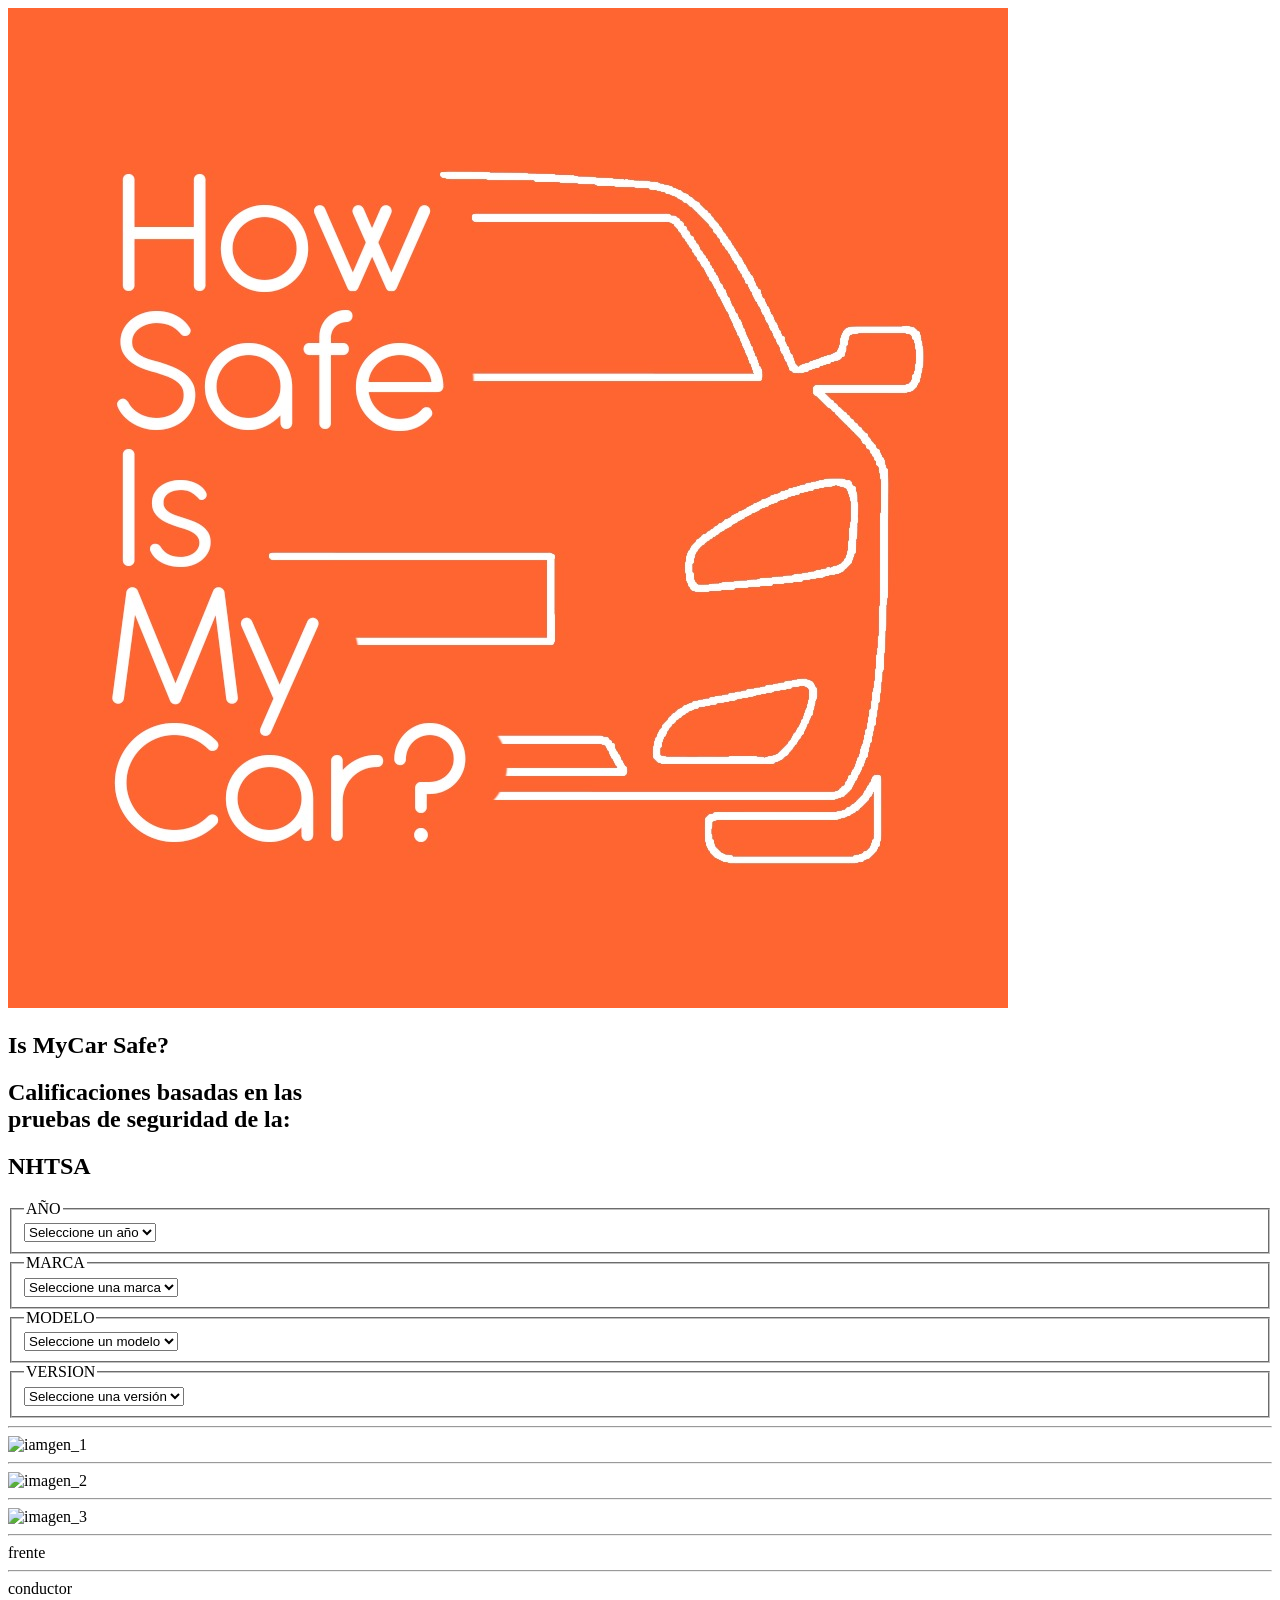
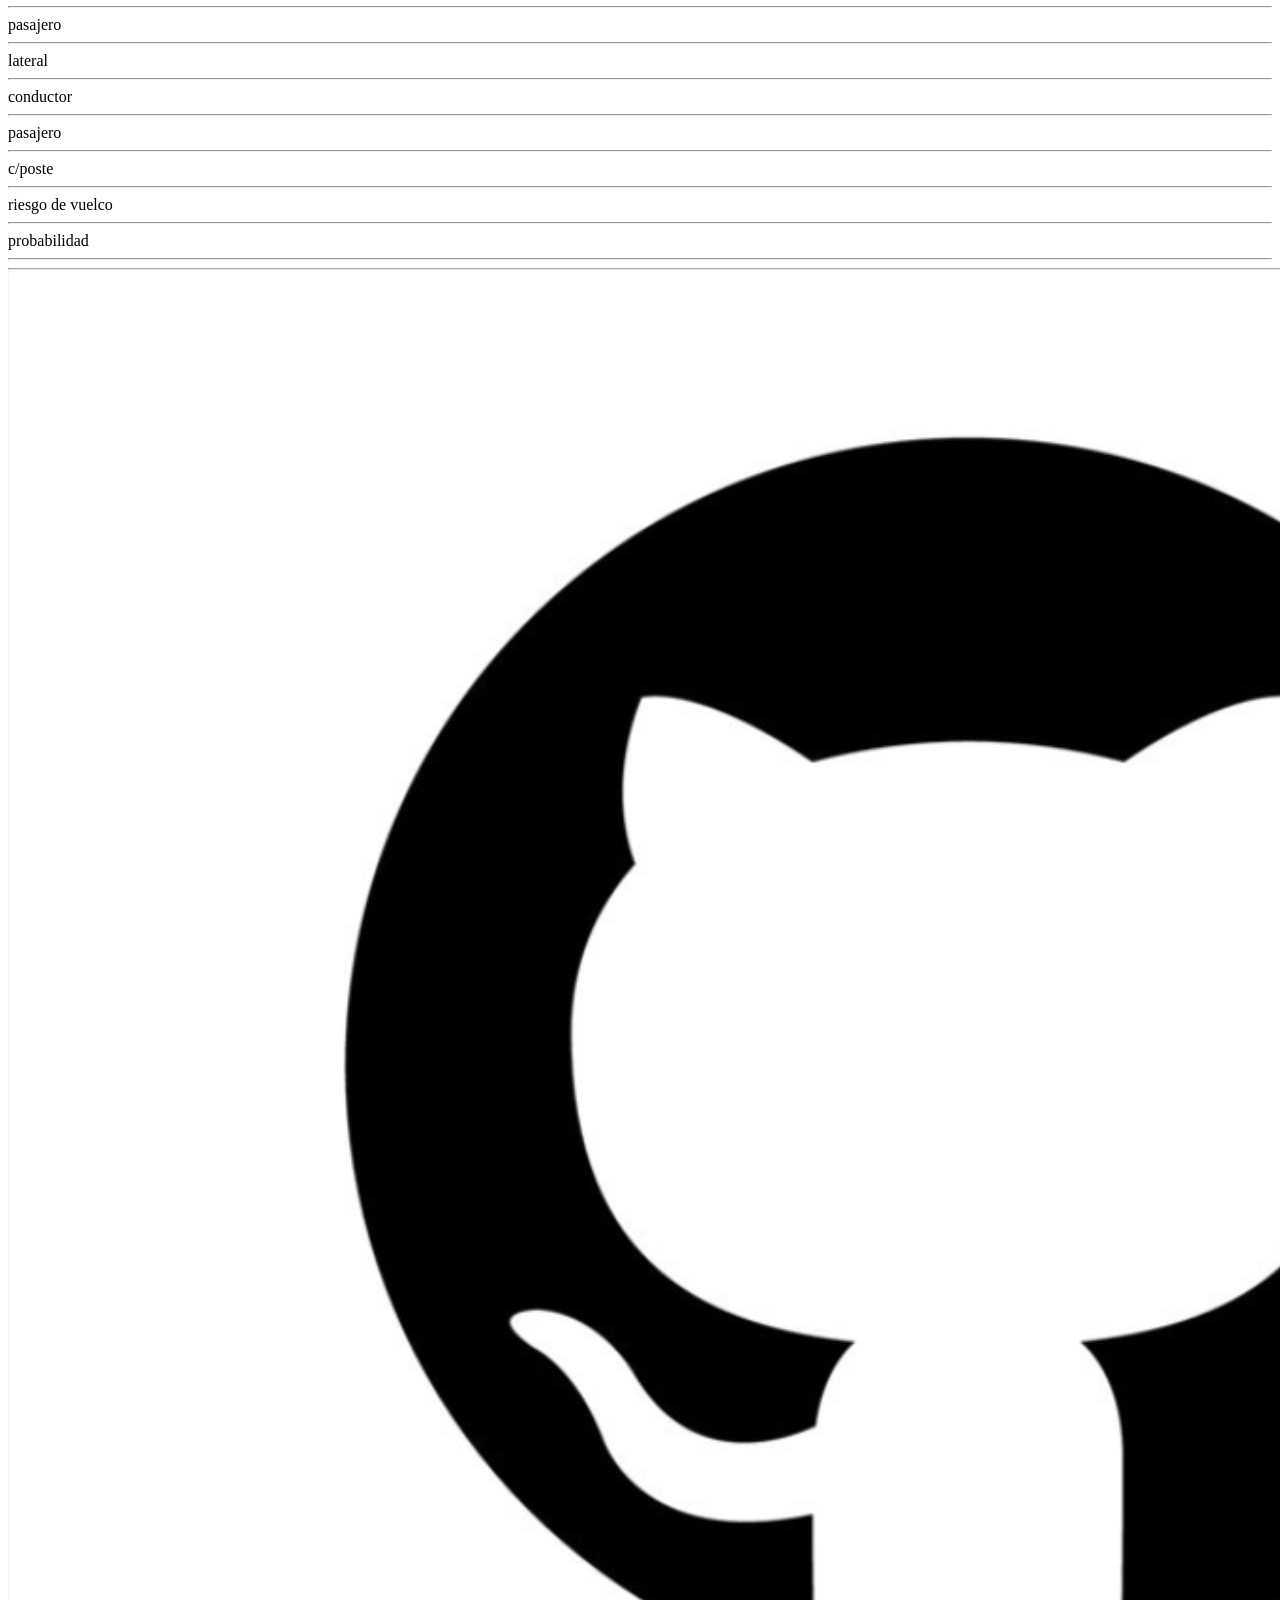
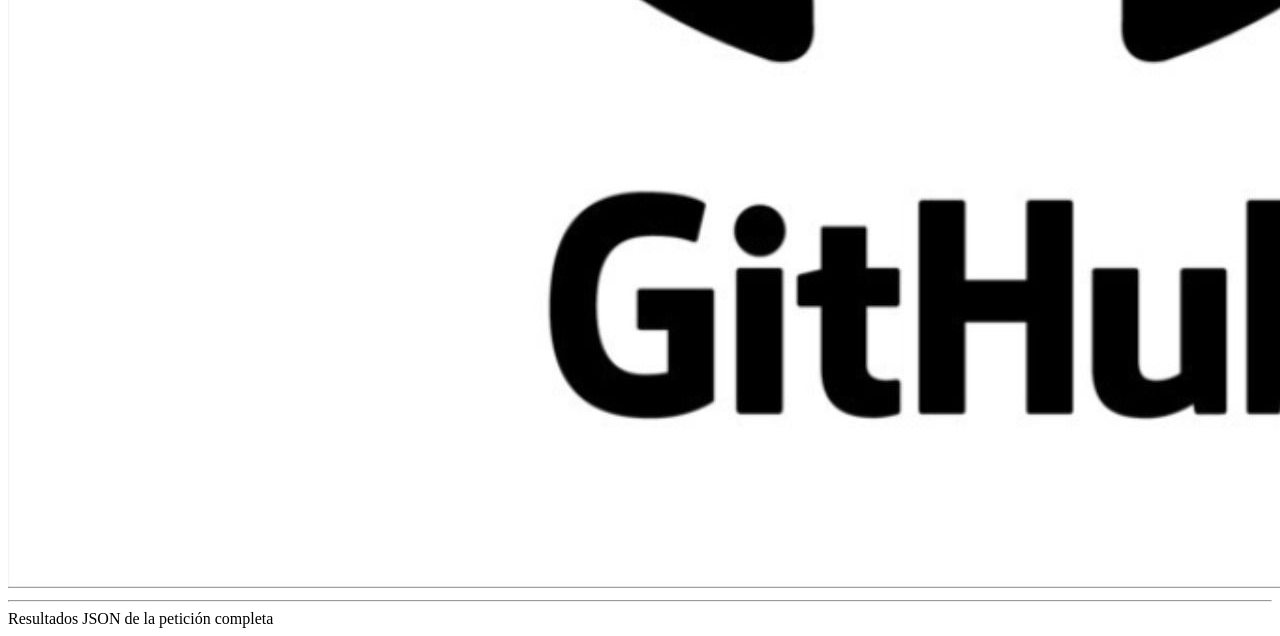
==== src/index.html @ bb9617b9 "hipervinculo a github" ====
<!DOCTYPE html>
<html lang="en">
<head>
    <meta charset="UTF-8">
    <meta name="viewport" content="width=device-width, initial-scale=1.0">

    <!--<link rel="stylesheet" href="/src/styles/index.css">
    <link rel="stylesheet" href="/src/styles/fonts.css">-->
    <link rel="stylesheet" href="/styles/index.css">
    <link rel="stylesheet" href="/styles/fonts.css">
    <link rel="shortcut icon" href="/img/logo.jpg" type="image/x-icon">
    <title>HowSafeIsMyCar?</title>
</head>
<body>
    <!--encabezado-->
    <header class="barra">
        <div class="texto-barra">
            <div><img class="logo encabezado--item" src="img/logo.jpg" alt="HowSafeIsMyCar?"></div>
            <div><h2 class="titulo_principal encabezado--item">
                <span class="mitad_uno">Is My</span><span class="mitad_dos">Car Safe</span><span class="mitad_tres">?</span>
            </h2></div>
            <div><h2 class="descripcion_barra encabezado--item">
                Calificaciones basadas en las<br>pruebas de seguridad de la:
            </h2></div>
            <div><h2 class="NHTSA encabezado--item">NHTSA</h2></div>
        </div>
    </header>
    <main> 
        <!--listas-->
        <div class="listas">
            <fieldset class="lista_año">
                <legend class="año_texto">AÑO</legend>
                <select class="año" name="year" id="year">
                    <option value="">Seleccione un año</option>
                </select>
            </fieldset>
            <fieldset class="lista_marca">
                <legend class="marca">MARCA</legend>
                <select class="marca_auto" name="maker" id="marca_auto">
                    <option value="">Seleccione una marca</option>
                </select>
            </fieldset>

            <fieldset class="lista_modelo">
                <legend class="modelo_texto">MODELO</legend>
                <select class="modelo_auto" name="model" id="modelo_auto">
                    <option value="">Seleccione un modelo</option>
                </select>
            </fieldset>

            <fieldset class="lista_version">
                <legend class="VERSION_texto">VERSION</legend>
                <select class="version_auto" name="version" id="version_auto">
                    <option value="">Seleccione una versión</option>
                </select>
            </fieldset>
        </div>
        <hr>
        <!--resultados de la api-->
        <div id="Resultados" class="info_autos">
            <article>
                <!--imagenes-->
                <img id="img_frontal" src="" alt="iamgen_1" class="choque_frontal">
                <hr>
                <img id="img_lateral" src="" alt="imagen_2" class="choque_lateral">
                <hr>
                <img id="img_poste" src="" alt="imagen_3" class="choque_poste">
                <hr>
                <!--rating imagen 1-->
                <div class="estrellas_frente">
                    <span id="raiting-frente" class="frente">frente</span>
                    <div id="rating_frente" class="frente_contenedor"></div>
                    <hr>
                    <span id="raiting-conductor" class="conductor">conductor</span>
                    <div id="rating_conductor" class="conductor_contenedor"></div>
                    <hr>
                    <span id="raiting-pasajero" class="pasajero">pasajero</span>
                    <div id="rating_pasajero" class="pasajero_contenedor"></div>
                </div>
                <hr>
                <!--rating imagen 2-->
                <div class="estrellas_lateral">
                    <span id="raiting-lateral" class="lateral">lateral</span>
                    <div id="rating_lateral" class="lateral_contenedor"></div>
                    <hr>
                    <span id="raiting-conductor-lateral" class="conductor_lateral">conductor</span>
                    <div id="rating_conductor_lateral" class="conductor_lateral_contenedor"></div>
                    <hr>
                    <span id="raiting-pasajero-lateral" class="pasajero_lateral">pasajero</span>
                    <div id="rating_pasajero_lateral" class="pasajero_lateral_contenedor"></div>
                </div>
                <hr>
                <!--rating imagen 3-->
                <div class="estrellas_poste">
                    <span id="raiting-poste" class="poste">c/poste</span>
                    <div id="rating_poste" class="poste_contenedor"></div>
                    <hr>
                    <span id="raiting-vuelco" class="vuelco">riesgo de vuelco</span>
                    <div id="rating_vuelco" class="vuelco_contenedor"></div>
                    <hr>
                    <span id="raiting-probabilidad" class="probabilidad">probabilidad</span>
                    <div id="rating_probabilidad" class="probabilidad_contenedor"></div>
                </div>
                <hr>
            </article>
        </div>

        <footer>
            <div>
                <a href="https://github.com/FragaUB/HowSafeIsMyCar/tree/main" target="_blank">
                    <img class="github" src="img/github.jpg" alt="github_repo">
                </a>
            </div>

        </footer>
    </main>
    <hr>
    <span>Resultados JSON de la petición completa</span>
    <span id="resultados"></span>
    <script src="api/script.js"></script>
</body>
</html>
---- src/styles/index.css ----
/*Barra cabecera de: logo, título, descripción*/
.texto-barra {
    display: flex;
    align-items: center;
    height: max-content;
    width: max-content;
    margin-top: -30px;
}
.encabezado--item {
    font-family: "Antipasto";
    color: #ffffff;
    display: flex;
    align-items: center;
    position: relative;
    z-index: 30;
}
.mitad_dos {color: #fe652f;}
.titulo_principal {
    font-weight: 500;
    font-size: 45px;
    background-color: rgb(34, 39, 43);
    border-radius: 0 100px 100px 0;
    padding: 5px 50px 0px 60px;
    display: flex;
    align-items: center;
    box-sizing: border-box;
    height: 75px;
    right: 30px;
    z-index: 20;
}
.descripcion_barra {
    font-weight: 100;
    background-color: #fe652f;
    padding: 0px 215px 0px 60px;
    border-radius: 0px 100px 100px 0px;
    box-sizing: border-box;
    height: 75px;
    right: 70px;
    z-index: 10;
}
.NHTSA {
    font-family: "Montserrat";
    font-weight: 600;
    font-size: 50px;
    right: 280px;
    bottom: 1px;
}
.logo {
    width: 75px;
    height: 75px;
    background-color: #fe652f;
    padding: 0px 30px 0px 20px;
    border-radius: 0px 100px 100px 0px;
}
body {
    background-color: rgb(28, 28, 28);
}
#contenedor {
    color: #ffffff;
    width: 80%;
    margin: 0 auto;
}
#titulo_y_listas {
    width: min-content;
    font-family: "Montserrat";
    margin: 0 auto;
}
div h1 {
    color: white;
    font-weight: 900;
    font-size: 40px;
    text-transform: uppercase;
    width: 550px;
    margin: 0 0 0 0;

    #choque {color: #fe652f;}
}
div p {
    margin: 20px 0 0 0;
}

/* Selección de listado de opciones*/
.listas {
    width: max-content;
    background-color: rgb(34, 39, 43);
    border-radius: 15;
    padding: 20px;
    margin: 5px auto 30px auto;
    border-radius: 10px;
}
.selecciones {
    width: 160px;
    height: 30px;
    padding: 0px 0px 1px 5px;
    background-color: rgb(139, 141, 144);
    font-family: "Montserrat";
    font-weight: 300;
    color: white;
    border-radius: 8px;
    margin: 2px auto;
}

/*Resultados: Imágenes*/
#Resultados {
    font-family: "Montserrat"; 
    background-color: rgb(34, 39, 43);
    border-radius: 15px;
    width: max-content;
    margin: 0 auto;
}

.contenedor_tarjetas {
    display: flex;
    flex-direction: row;
    gap: 40px;
    width: fit-content;
    padding: 30px;
}

.tarjeta {
    margin: 20px 20px;
}

.imagen {
    width: 400px;
    height: 250px;
    object-fit: cover;
    border: 1px solid #ffffff;
    border-radius: 15px;
}

#h3-var {
    margin: 0;
    padding: 0;
}

@media (max-width: 768px) {
    .texto-barra {
        flex-wrap: wrap;
        width: 100%;
        margin-top: 0;
        justify-content: center;
    }
    .titulo_principal {
        font-size: 32px;
        padding: 5px 30px 0px 40px;
        height: 60px;
        border-radius: 0 60px 60px 0;
    }
    .descripcion_barra {
        font-size: 14px;
        padding: 0px 40px 0px 40px;
        height: 60px;
        border-radius: 0 60px 60px 0;
    }
    .NHTSA {
        font-size: 32px;
    }
    .logo {
        width: 60px;
        height: 60px;
        padding: 0px 20px 0px 15px;
    }

    #contenedor {
        width: 92%;
    }
    #titulo_y_listas {
        width: 100%;
        text-align: center;
    }
    div h1 {
        width: 100%;
        font-size: 30px;
        margin: 0 auto;
    }

    .listas {
        width: 100%;
        max-width: 400px;
        display: flex;
        flex-direction: column;
        align-items: center;
    }
    .selecciones {
        width: 100%;
        max-width: 220px;
    }

    #Resultados {
        width: 100%;
    }
    .contenedor_tarjetas {
        flex-direction: column;
        align-items: center;
        width: 100%;
        padding: 20px;
        gap: 20px;
    }
    .tarjeta {
        margin: 0;
        width: 100%;
        display: flex;
        flex-direction: column;
        align-items: center;
    }
    .imagen {
        width: 400px;
        height: 250px;
    }
}

@media (max-width: 480px) {
    .texto-barra {
        width: 100%;
    }

    .titulo_principal {
        font-size: 24px;
        padding: 5px 20px 0px 25px;
        height: 50px;
    }
    .descripcion_barra {
        font-size: 12px;
        padding: 0px 20px;
        height: 50px;
    }
    .NHTSA {
        font-size: 24px;
    }
    .logo {
        width: 50px;
        height: 50px;
        padding: 0px 15px 0px 10px;
    }

    #contenedor {
        width: 95%;
    }
    div h1 {
        font-size: 24px;
    }
    #descripcion_titulo {
        font-size: 14px;
    }

    .listas {
        padding: 12px;
    }
    .selecciones {
        width: 100%;
        max-width: 200px;
        font-size: 13px;
    }

    .contenedor_tarjetas {
        padding: 12px;
        gap: 12px;
    }
    .imagen {
        width: 300px;
        height: 150px;
    }
}
---- src/styles/fonts.css ----
@font-face {
    font-family: "Montserrat";
    src: url(fuentes/montserrat/Montserrat-Light.ttf) format(truetype);   
    font-weight: 100;
}

@font-face {
    font-family: "Montserrat";
    src: url(fuentes/montserrat/Montserrat-Regular.ttf) format(truetype);   
    font-weight: 300;
}

@font-face {
    font-family: "Montserrat";
    src: url(fuentes/montserrat/Montserrat-SemiBold.ttf) format(truetype);   
    font-weight: 600;
}

@font-face {
    font-family: "Montserrat";
    src: url(fuentes/montserrat/Montserrat-Bold.ttf) format(truetype);   
    font-weight: 900;
}

@font-face {
    font-family: "Antipasto";
    src: url(fuentes/antipasto/Antipasto-Pro-ExtraLight-trial.ttf) format(truetype);   
    font-weight: 100;
}

@font-face {
    font-family: "Antipasto";
    src: url(fuentes/antipasto/Antipasto-Pro-Regular-trial.ttf) format(truetype);   
    font-weight: 500;
}

@font-face {
    font-family: "Antipasto";
    src: url(fuentes/antipasto/Antipasto-Pro-ExtraBold-trial.ttf) format(truetype);   
    font-weight: 900;
}
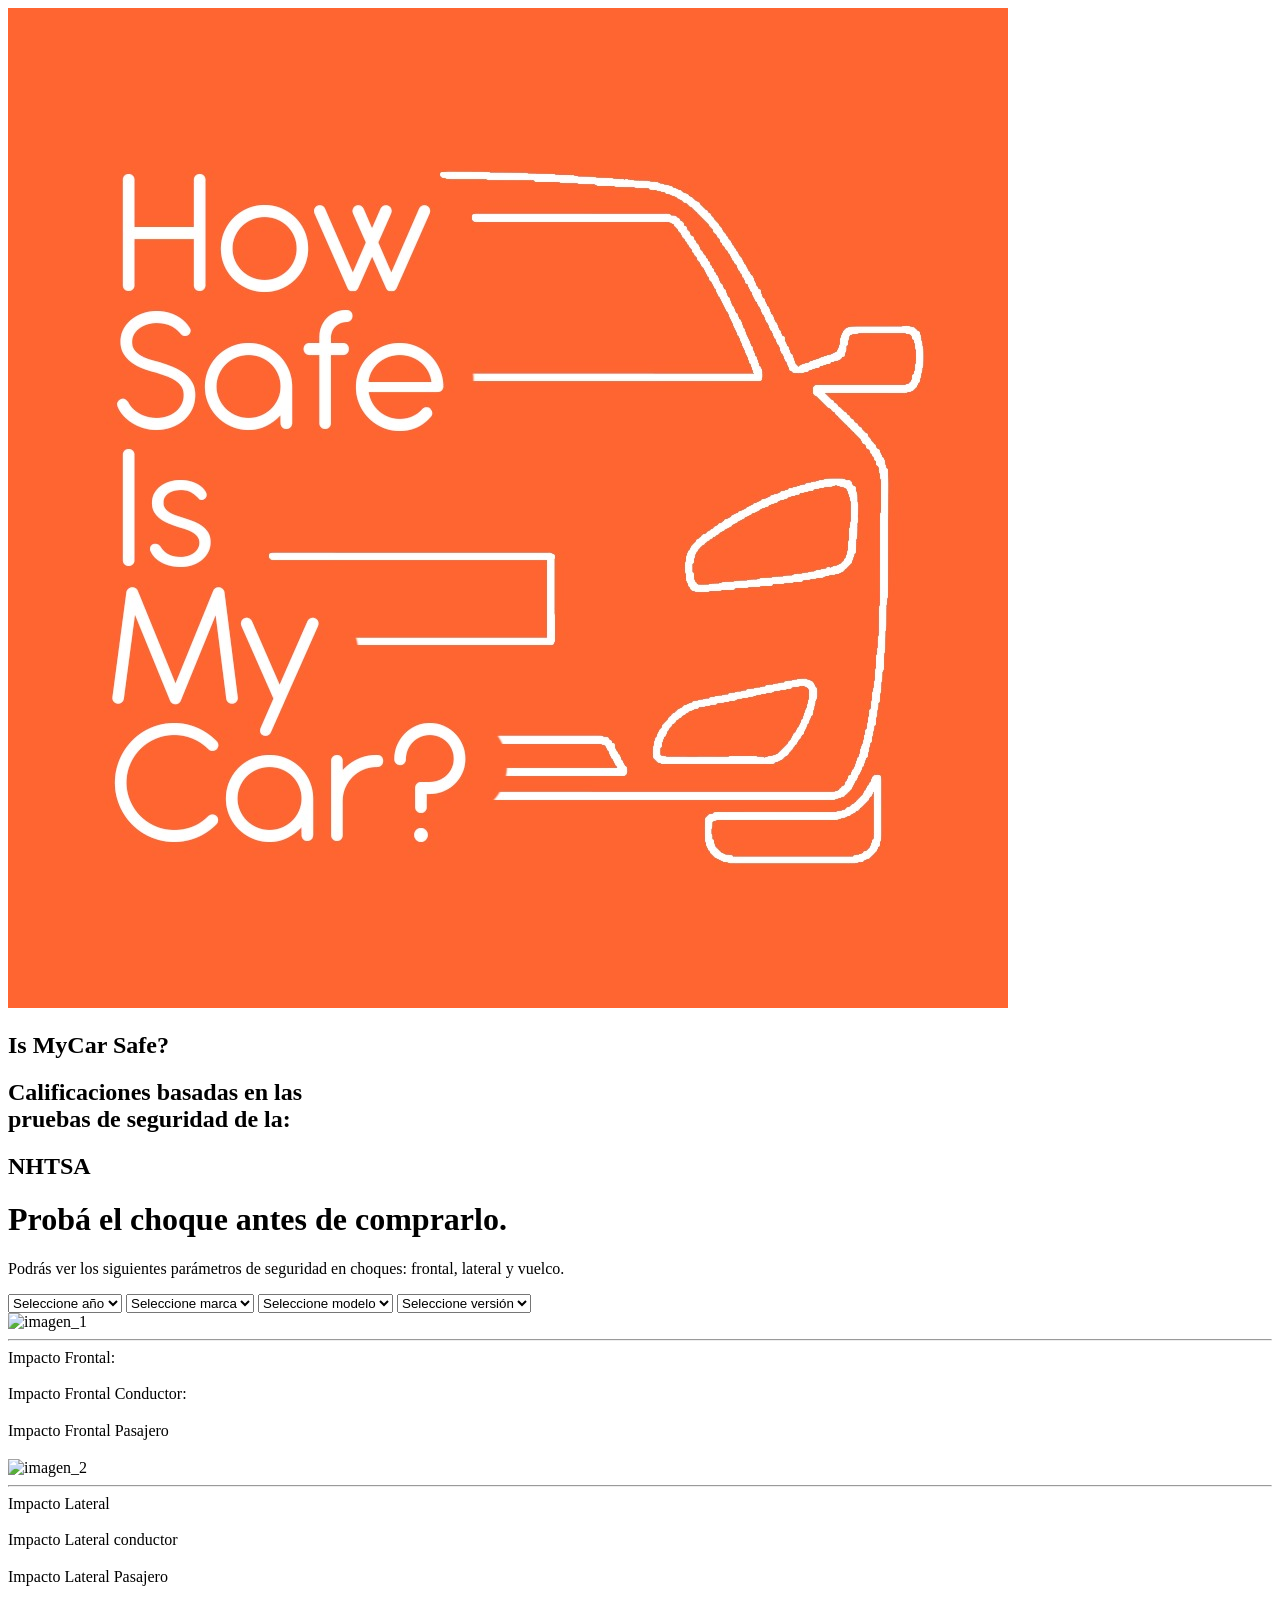
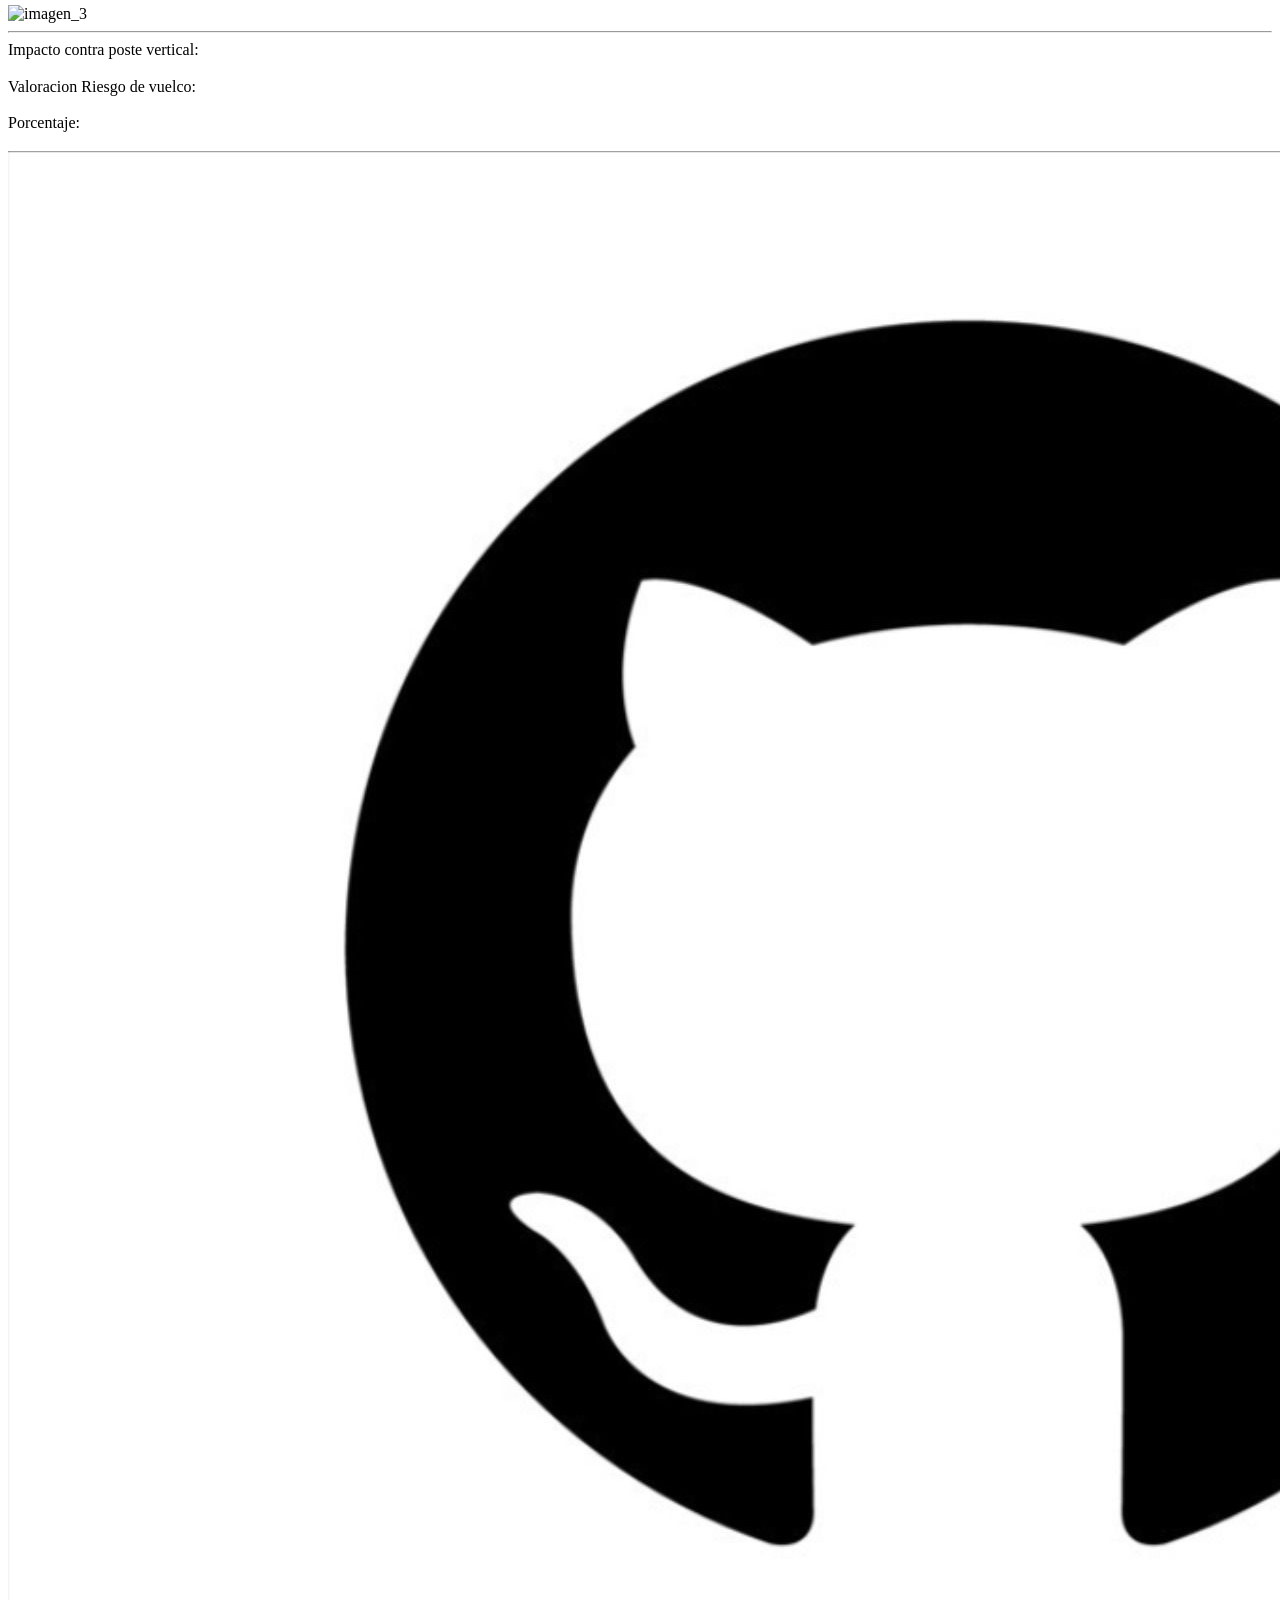
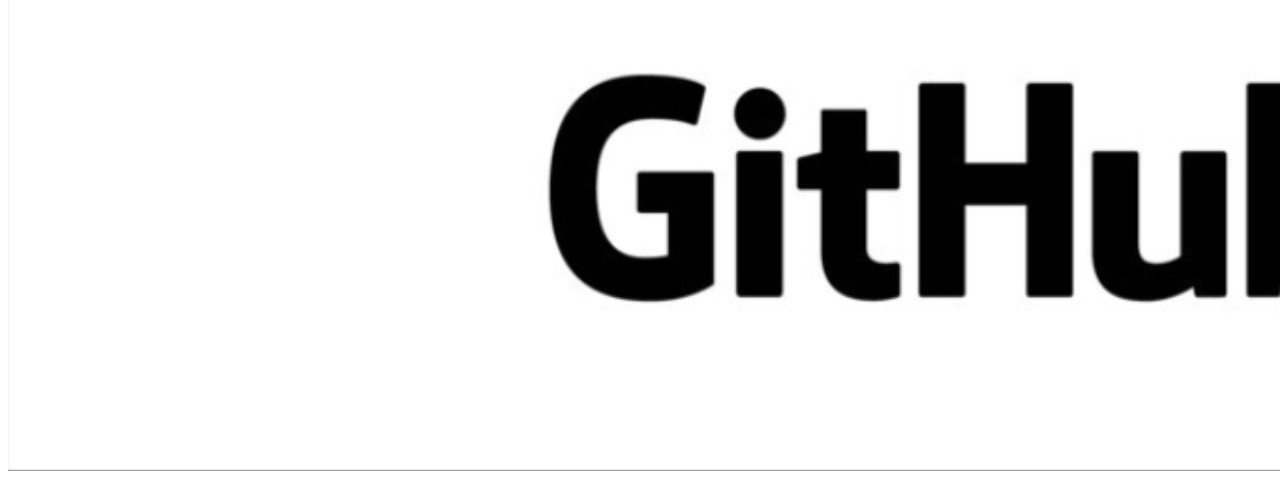
==== commit 1a0524e1: "fix html + footer hipervinculo" ====
--- a/src/index.html
+++ b/src/index.html
@@ -26,97 +26,86 @@
         </div>
     </header>
     <main> 
-        <!--listas-->
-        <div class="listas">
-            <fieldset class="lista_año">
-                <legend class="año_texto">AÑO</legend>
-                <select class="año" name="year" id="year">
-                    <option value="">Seleccione un año</option>
-                </select>
-            </fieldset>
-            <fieldset class="lista_marca">
-                <legend class="marca">MARCA</legend>
-                <select class="marca_auto" name="maker" id="marca_auto">
-                    <option value="">Seleccione una marca</option>
-                </select>
-            </fieldset>
+        <div id="contenedor">
+            <div id="titulo_y_listas">
+                <h1>Probá el <span id="choque">choque</span> antes de comprarlo.</h1>
+                <p id="descripcion_titulo">Podrás ver los siguientes parámetros de seguridad en choques: frontal, lateral y vuelco.</p>
+                
+            <!--listas-->
+                <div class="listas">
+                    <select class="selecciones año--item" name="year" id="year">
+                        <option value="">Seleccione año</option>
+                    </select>   
+                    <select class="selecciones marca_auto--item" name="maker" id="marca_auto">
+                        <option value="">Seleccione marca</option>
+                    </select>
+                    <select class="selecciones modelo_auto--item" name="model" id="modelo_auto">
+                        <option value="">Seleccione modelo</option>
+                    </select>
+                    <select class="selecciones version_auto--item" name="version" id="version_auto">
+                        <option value="">Seleccione versión</option>
+                    </select>
+                </div>
+            </div>
+            <!--resultados de la api-->
+            <div id="Resultados" class="info_autos">
+                <article class="contenedor_tarjetas">
+                    <!--imagenes-->
+                    <div class="tarjeta">
+                        <img id="img_frontal" src="" alt="imagen_1" class="imagen">
+                        <hr>
+                        <!--rating imagen 1-->
+                        <div class="estrellas_frente">
+                            <span id="raiting-frente" class="frente">Impacto Frontal:</span>
+                            <h3 id="h3-var"><div id="rating_frente" class="frente_contenedor"></div></h3>
+                            <span id="raiting-conductor" class="conductor"> Impacto Frontal Conductor:</span>
+                            <h3 id="h3-var"><div id="rating_conductor" class="conductor_contenedor"></div></h3>
+                            <span id="raiting-pasajero" class="pasajero">Impacto Frontal Pasajero</span>
+                            <h3 id="h3-var"><div id="rating_pasajero" class="pasajero_contenedor"></div></h3>
+                        </div>
+                    </div>
 
-            <fieldset class="lista_modelo">
-                <legend class="modelo_texto">MODELO</legend>
-                <select class="modelo_auto" name="model" id="modelo_auto">
-                    <option value="">Seleccione un modelo</option>
-                </select>
-            </fieldset>
+                    <div class="tarjeta">
+                        <img id="img_lateral" src="" alt="imagen_2" class="imagen">
+                        <!--rating imagen 2-->
+                        <hr>
+                        <div class="estrellas_lateral">
+                            <span id="raiting-lateral" class="lateral">Impacto Lateral</span>
+                            <h3 id="h3-var"><div id="rating_lateral" class="lateral_contenedor"></div></h3>
+                            <span id="raiting-conductor-lateral" class="conductor_lateral">Impacto Lateral conductor</span>
+                            <h3 id="h3-var"><div id="rating_conductor_lateral" class="conductor_lateral_contenedor"></div></h3>
+                            <span id="raiting-pasajero-lateral" class="pasajero_lateral">Impacto Lateral Pasajero</span>
+                            <h3 id="h3-var"><div id="rating_pasajero_lateral" class="pasajero_lateral_contenedor"></div></h3>
+                        </div>
+                    </div>
 
-            <fieldset class="lista_version">
-                <legend class="VERSION_texto">VERSION</legend>
-                <select class="version_auto" name="version" id="version_auto">
-                    <option value="">Seleccione una versión</option>
-                </select>
-            </fieldset>
+                    <div class="tarjeta">
+                        <img id="img_poste" src="" alt="imagen_3" class="imagen">
+                        <hr>
+                        <!--rating imagen 3-->
+                        <div class="estrellas_poste">
+                            <span id="raiting-poste" class="poste">Impacto contra poste vertical:</span>
+                            <h3 id="h3-var"><div id="rating_poste" class="poste_contenedor"></div></h3>
+                            <span id="raiting-vuelco" class="vuelco">Valoracion Riesgo de vuelco:</span>
+                            <h3 id="h3-var"><div id="rating_vuelco" class="vuelco_contenedor"></div></h3>
+                            <span id="raiting-probabilidad" class="probabilidad">Porcentaje: </span>
+                            <h3 id="h3-var"><div id="rating_probabilidad" class="probabilidad_contenedor"></div></h3>
+                        </div>
+                    </div>
+                    </div>
+                </article>
+                <footer>
+                    <div class="hipervinculo_git">
+                        <a href="https://github.com/FragaUB/HowSafeIsMyCar/tree/main" target="_blank">
+                            <img class="github" src="img/github.jpg" alt="github_repo">
+                        </a>
+                    </div>
+                </footer>
+            </div>
         </div>
-        <hr>
-        <!--resultados de la api-->
-        <div id="Resultados" class="info_autos">
-            <article>
-                <!--imagenes-->
-                <img id="img_frontal" src="" alt="iamgen_1" class="choque_frontal">
-                <hr>
-                <img id="img_lateral" src="" alt="imagen_2" class="choque_lateral">
-                <hr>
-                <img id="img_poste" src="" alt="imagen_3" class="choque_poste">
-                <hr>
-                <!--rating imagen 1-->
-                <div class="estrellas_frente">
-                    <span id="raiting-frente" class="frente">frente</span>
-                    <div id="rating_frente" class="frente_contenedor"></div>
-                    <hr>
-                    <span id="raiting-conductor" class="conductor">conductor</span>
-                    <div id="rating_conductor" class="conductor_contenedor"></div>
-                    <hr>
-                    <span id="raiting-pasajero" class="pasajero">pasajero</span>
-                    <div id="rating_pasajero" class="pasajero_contenedor"></div>
-                </div>
-                <hr>
-                <!--rating imagen 2-->
-                <div class="estrellas_lateral">
-                    <span id="raiting-lateral" class="lateral">lateral</span>
-                    <div id="rating_lateral" class="lateral_contenedor"></div>
-                    <hr>
-                    <span id="raiting-conductor-lateral" class="conductor_lateral">conductor</span>
-                    <div id="rating_conductor_lateral" class="conductor_lateral_contenedor"></div>
-                    <hr>
-                    <span id="raiting-pasajero-lateral" class="pasajero_lateral">pasajero</span>
-                    <div id="rating_pasajero_lateral" class="pasajero_lateral_contenedor"></div>
-                </div>
-                <hr>
-                <!--rating imagen 3-->
-                <div class="estrellas_poste">
-                    <span id="raiting-poste" class="poste">c/poste</span>
-                    <div id="rating_poste" class="poste_contenedor"></div>
-                    <hr>
-                    <span id="raiting-vuelco" class="vuelco">riesgo de vuelco</span>
-                    <div id="rating_vuelco" class="vuelco_contenedor"></div>
-                    <hr>
-                    <span id="raiting-probabilidad" class="probabilidad">probabilidad</span>
-                    <div id="rating_probabilidad" class="probabilidad_contenedor"></div>
-                </div>
-                <hr>
-            </article>
-        </div>
-
-        <footer>
-            <div>
-                <a href="https://github.com/FragaUB/HowSafeIsMyCar/tree/main" target="_blank">
-                    <img class="github" src="img/github.jpg" alt="github_repo">
-                </a>
-            </div>
-
-        </footer>
-    </main>
-    <hr>
-    <span>Resultados JSON de la petición completa</span>
-    <span id="resultados"></span>
+        </main>
+    <span style="display: none;">Resultados JSON de la petición completa</span>
+    <span style="display: none;" id="resultados"></span>
     <script src="api/script.js"></script>
 </body>
 </html>
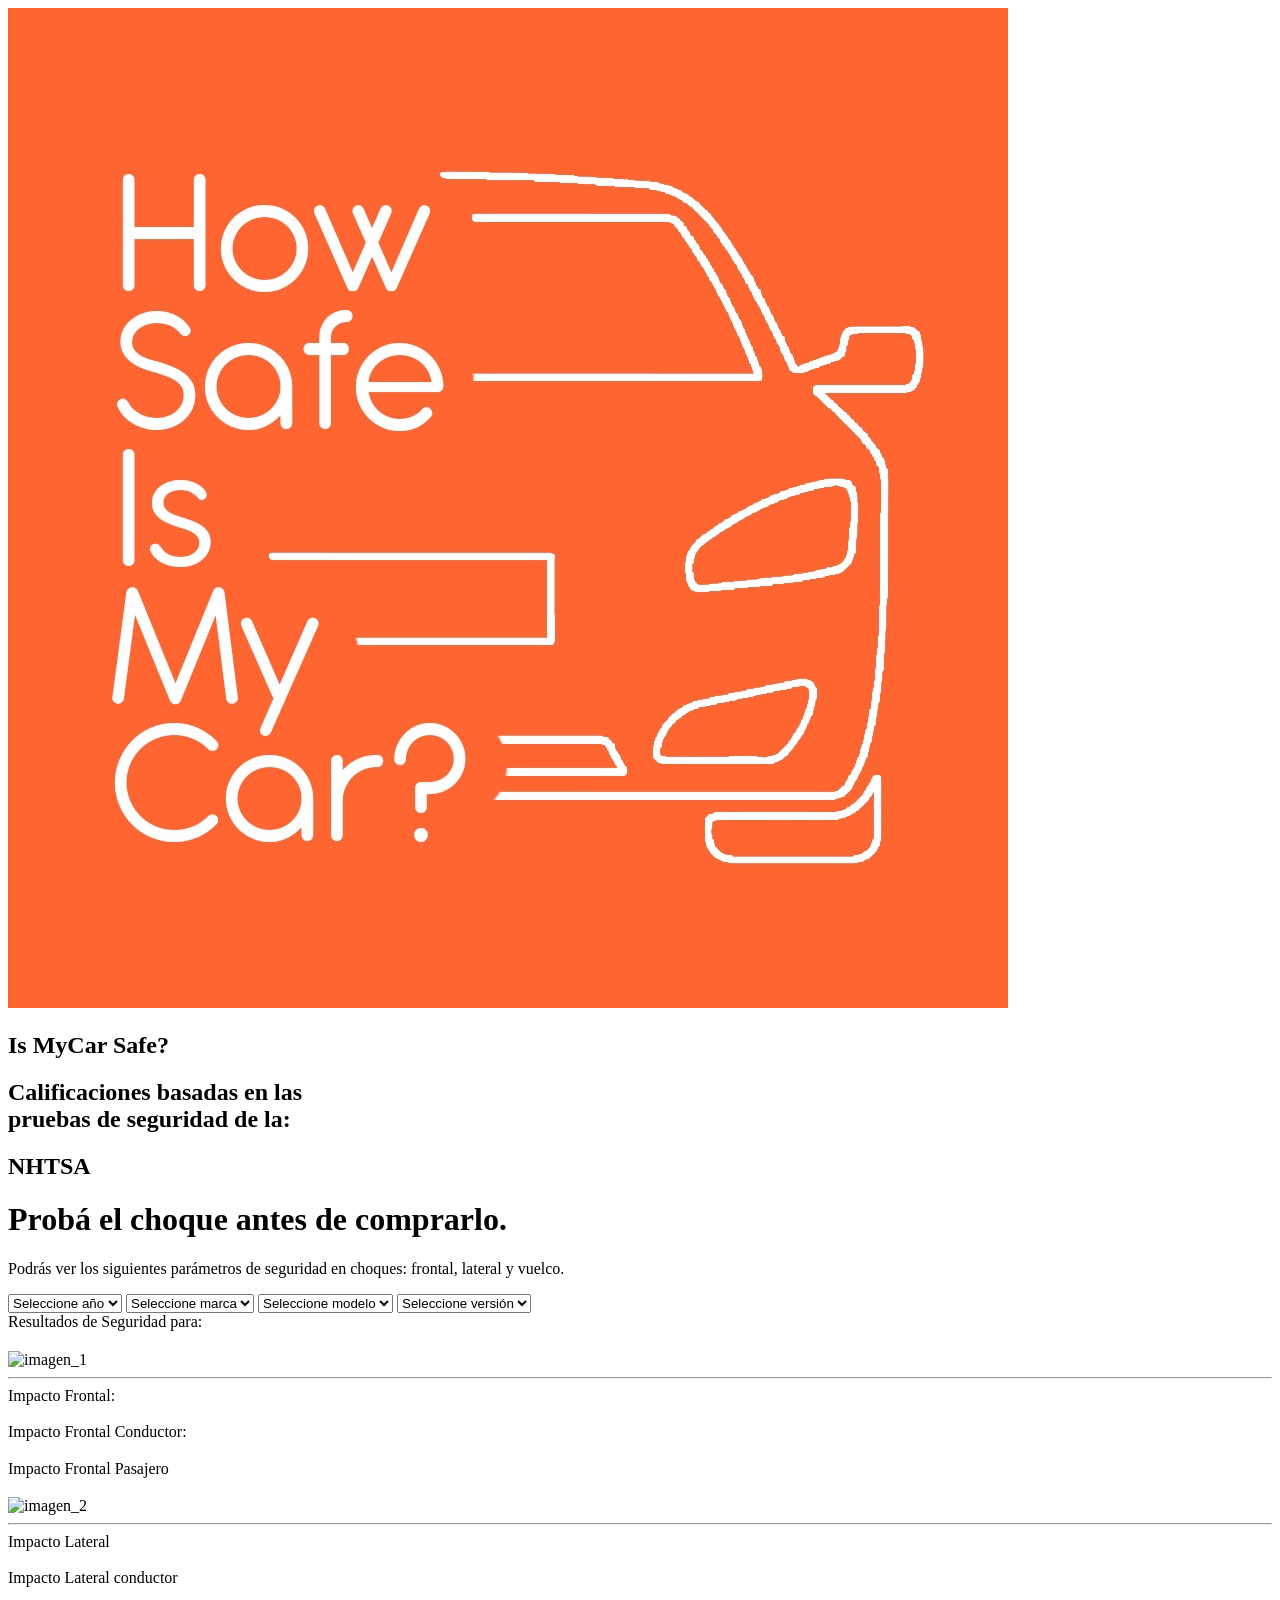
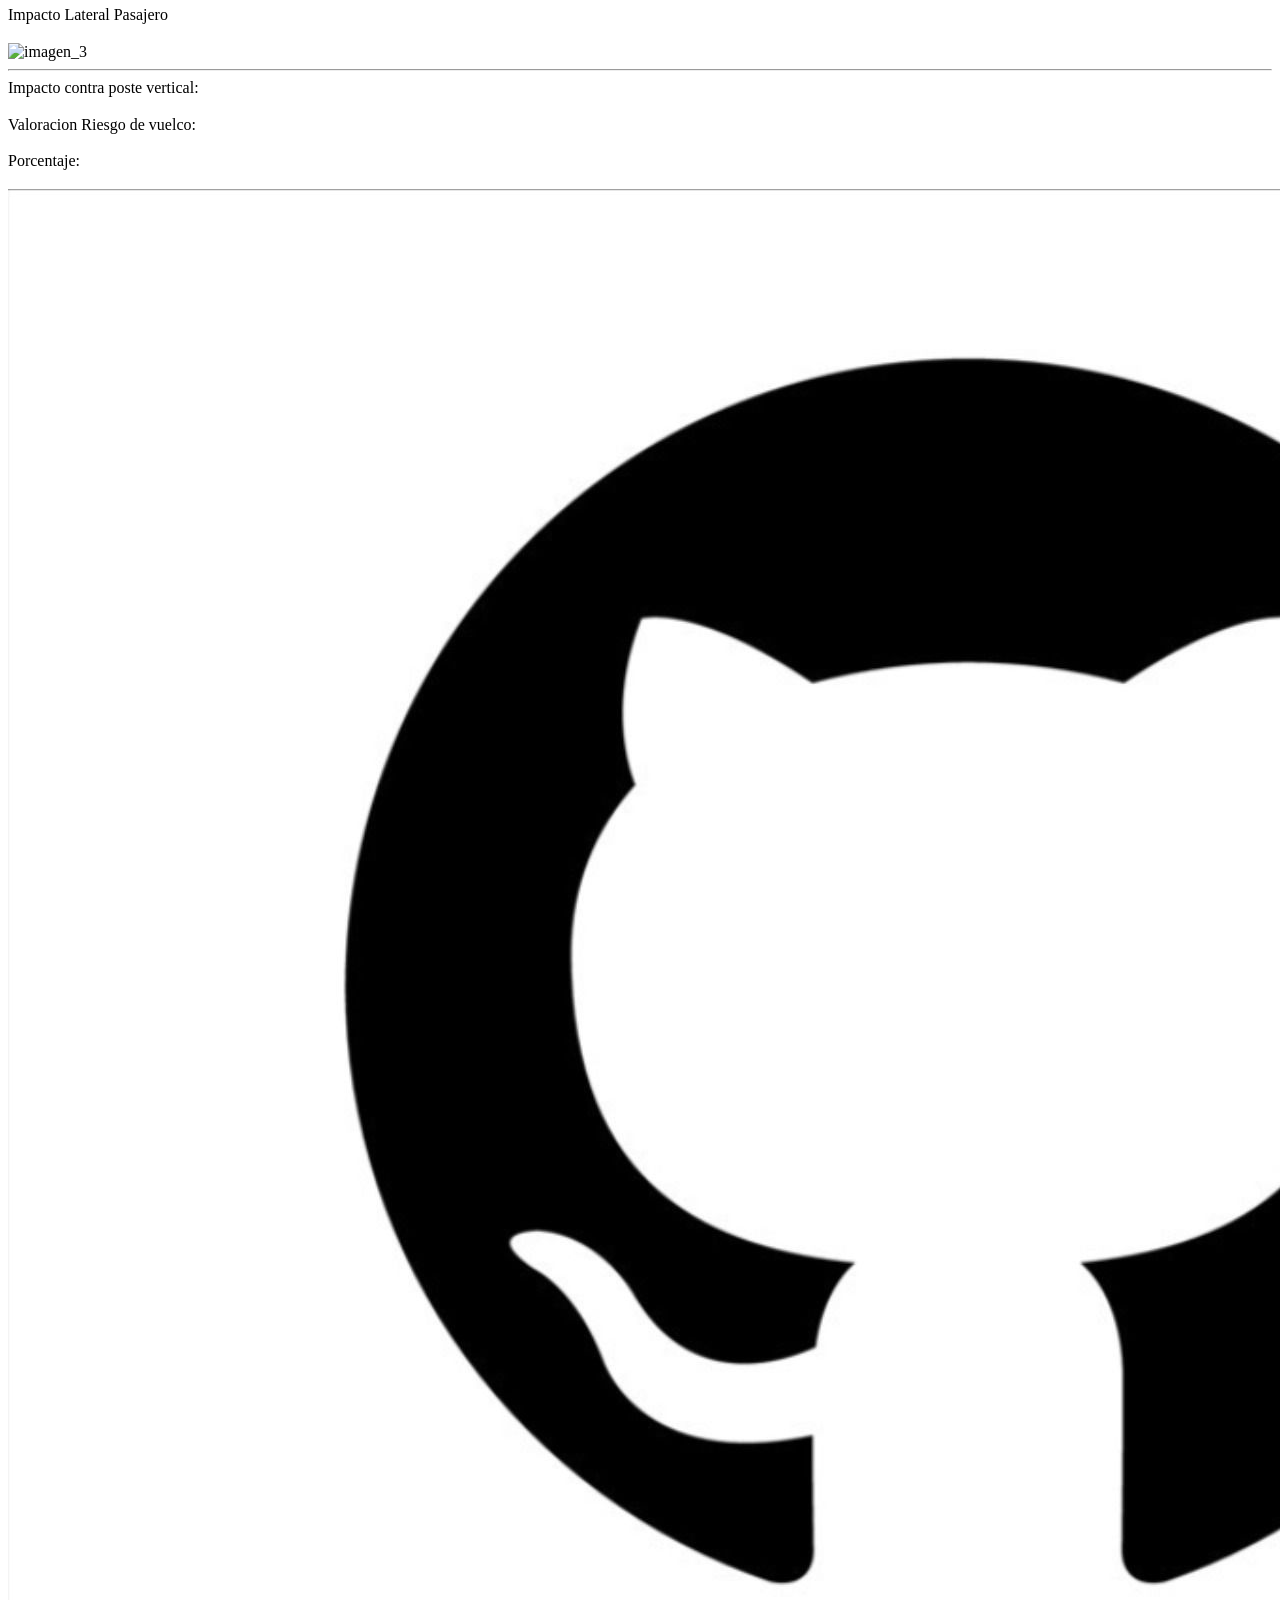
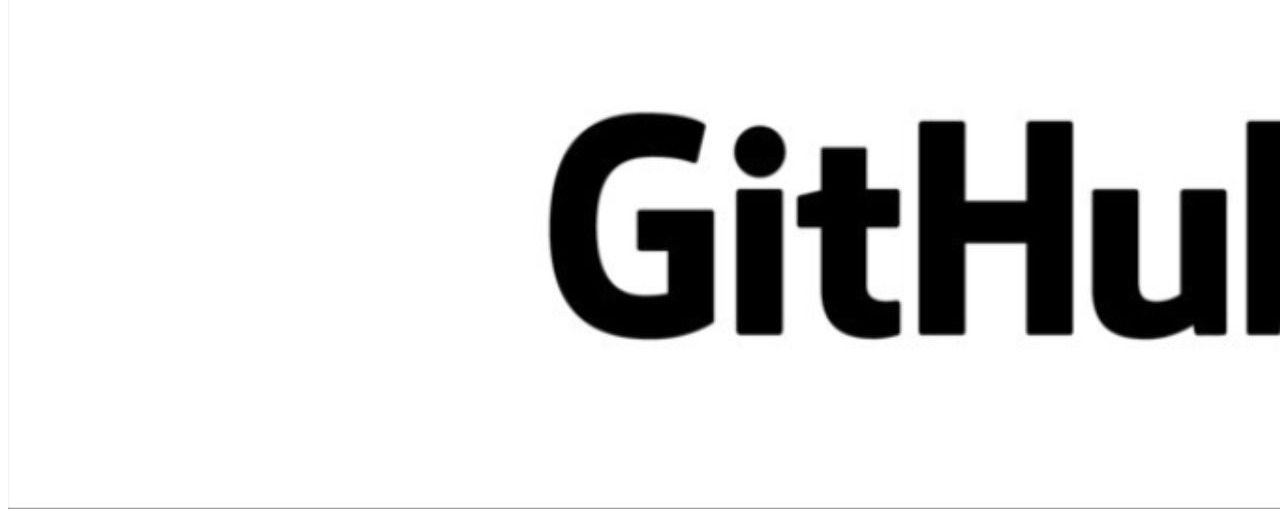
==== commit c14d5c53: "leyendad agregadas" ====
--- a/src/index.html
+++ b/src/index.html
@@ -49,6 +49,12 @@
             </div>
             <!--resultados de la api-->
             <div id="Resultados" class="info_autos">
+                <div>
+                    <div id="modelo_auto" class="leyenda-auto" ">
+                        <span class="sub-leyenda">Resultados de Seguridad para:</span>
+                        <h2 id="version_auto"></h2>
+                    </div>
+                </div>
                 <article class="contenedor_tarjetas">
                     <!--imagenes-->
                     <div class="tarjeta">
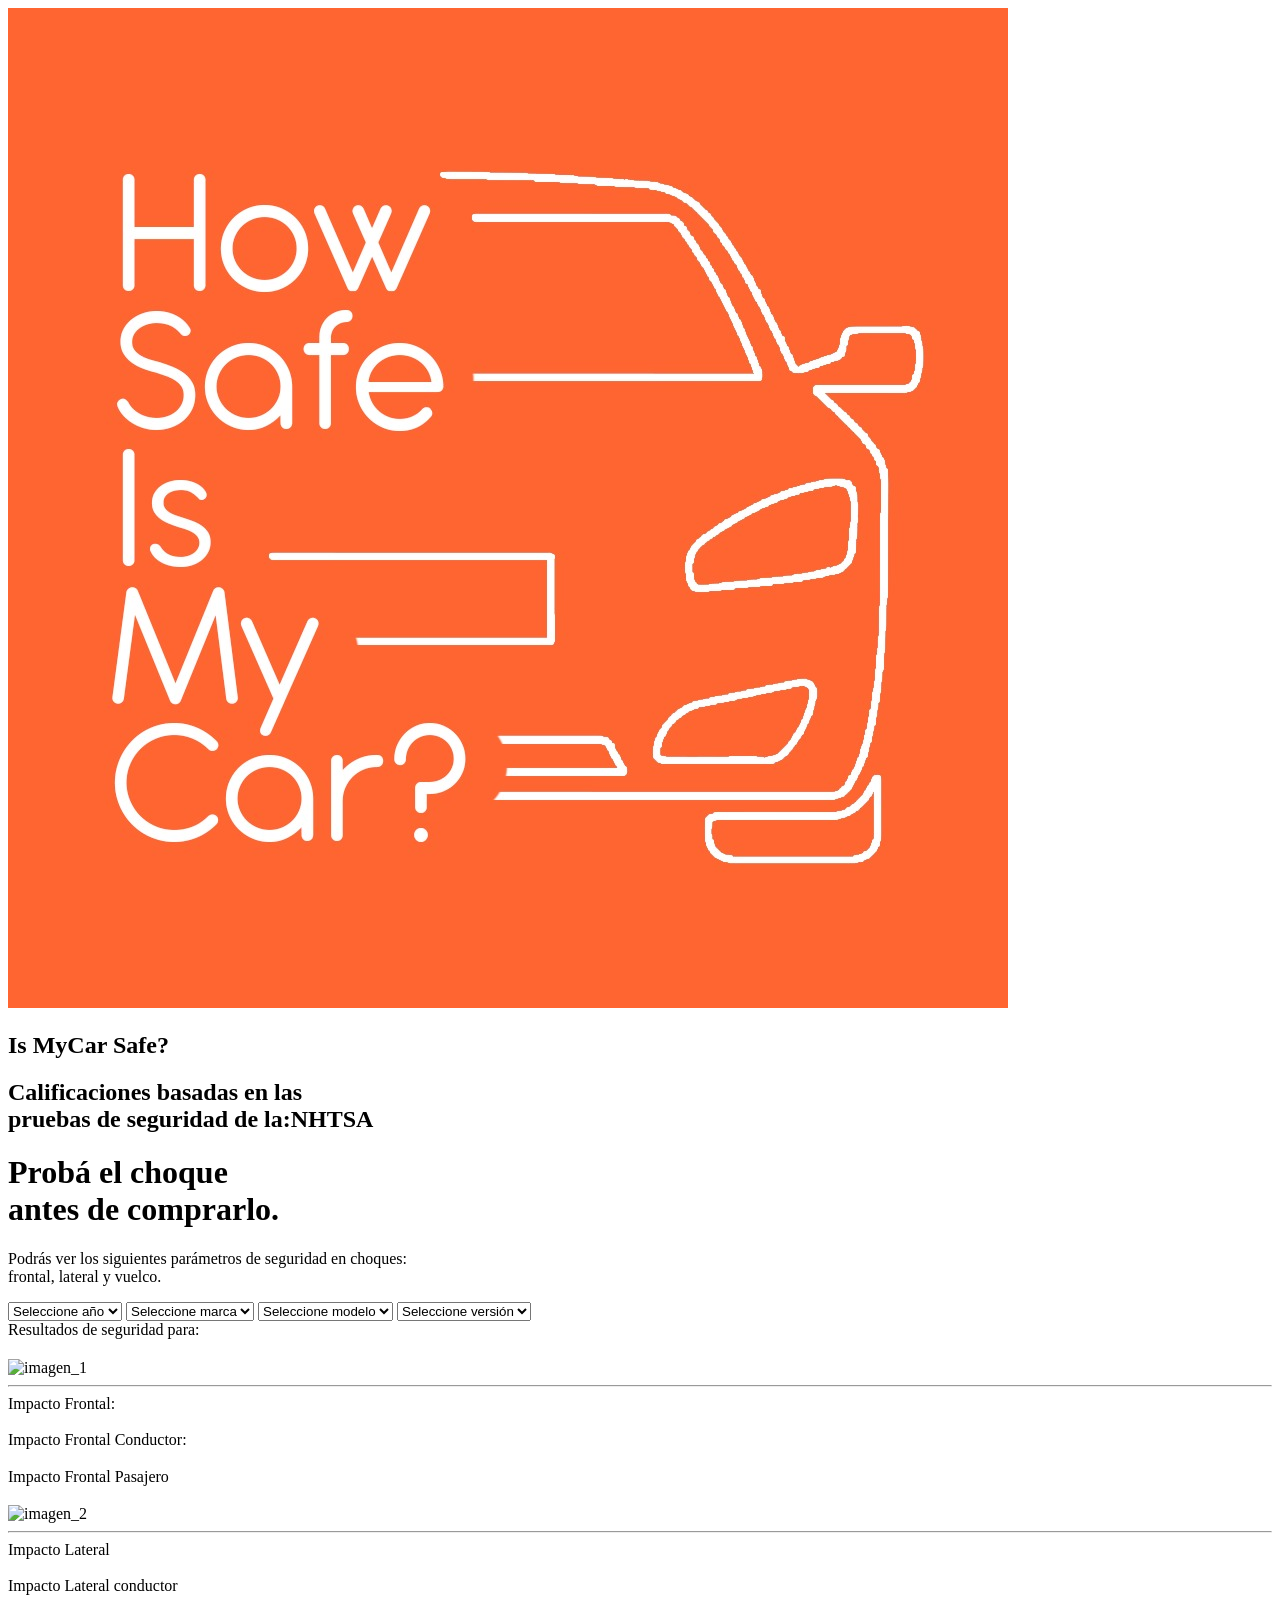
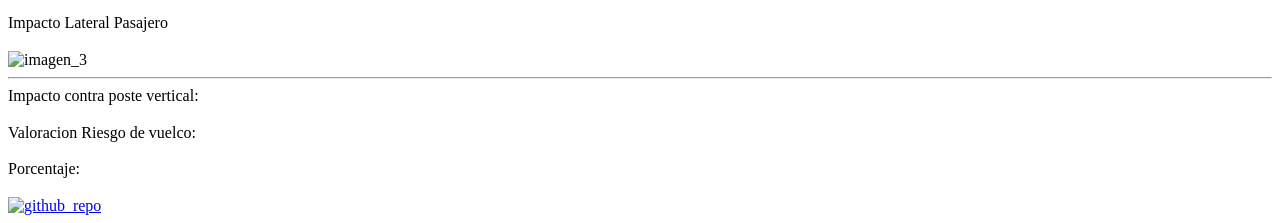
==== commit f395faf9: "CSS terminado y adaptado a dispositivos móviles" ====
--- a/src/index.html
+++ b/src/index.html
@@ -18,18 +18,19 @@
             <div><img class="logo encabezado--item" src="img/logo.jpg" alt="HowSafeIsMyCar?"></div>
             <div><h2 class="titulo_principal encabezado--item">
                 <span class="mitad_uno">Is My</span><span class="mitad_dos">Car Safe</span><span class="mitad_tres">?</span>
-            </h2></div>
-            <div><h2 class="descripcion_barra encabezado--item">
-                Calificaciones basadas en las<br>pruebas de seguridad de la:
-            </h2></div>
-            <div><h2 class="NHTSA encabezado--item">NHTSA</h2></div>
+                </h2></div>
+            <div>
+                <h2 class="descripcion_barra encabezado--item">
+                Calificaciones basadas en las<br>pruebas de seguridad de la:<span class="NHTSA encabezado--item">NHTSA</span>
+                </h2>
+            </div>
         </div>
     </header>
     <main> 
         <div id="contenedor">
             <div id="titulo_y_listas">
-                <h1>Probá el <span id="choque">choque</span> antes de comprarlo.</h1>
-                <p id="descripcion_titulo">Podrás ver los siguientes parámetros de seguridad en choques: frontal, lateral y vuelco.</p>
+                <h1>Probá el <span id="choque">choque</span><br>antes de comprarlo.</h1>
+                <p id="descripcion_titulo">Podrás ver los siguientes parámetros de seguridad en choques: <br><span>frontal</span>, <span>lateral</span> y <span>vuelco</span>.</p>
                 
             <!--listas-->
                 <div class="listas">
@@ -46,15 +47,17 @@
                         <option value="">Seleccione versión</option>
                     </select>
                 </div>
+                
+                <!--Informacion del auto seleccionado-->
+                <div class="info_auto">
+                    <div id="bloque_leyenda_auto" class="leyenda-auto">
+                    <span class="sub-leyenda">Resultados de seguridad para:</span>
+                        <h2 id="texto_auto_seleccionado"></h2>
+                    </div>
+                </div>
             </div>
             <!--resultados de la api-->
             <div id="Resultados" class="info_autos">
-                <div>
-                    <div id="modelo_auto" class="leyenda-auto" ">
-                        <span class="sub-leyenda">Resultados de Seguridad para:</span>
-                        <h2 id="version_auto"></h2>
-                    </div>
-                </div>
                 <article class="contenedor_tarjetas">
                     <!--imagenes-->
                     <div class="tarjeta">
@@ -62,12 +65,14 @@
                         <hr>
                         <!--rating imagen 1-->
                         <div class="estrellas_frente">
-                            <span id="raiting-frente" class="frente">Impacto Frontal:</span>
-                            <h3 id="h3-var"><div id="rating_frente" class="frente_contenedor"></div></h3>
-                            <span id="raiting-conductor" class="conductor"> Impacto Frontal Conductor:</span>
-                            <h3 id="h3-var"><div id="rating_conductor" class="conductor_contenedor"></div></h3>
-                            <span id="raiting-pasajero" class="pasajero">Impacto Frontal Pasajero</span>
-                            <h3 id="h3-var"><div id="rating_pasajero" class="pasajero_contenedor"></div></h3>
+                            <span id="raiting-frente" class="frente-1">Impacto Frontal:</span>
+                            <h3 id="h3-var"><div id="rating_frente" class="frente-1"></div></h3>
+                            
+                            <span id="raiting-conductor" class="frente-2">Impacto Frontal Conductor:</span>
+                            <h3 id="h3-var"><div id="rating_conductor" class="frente-2"></div></h3>
+                            
+                            <span id="raiting-pasajero" class="frente-3">Impacto Frontal Pasajero</span>
+                            <h3 id="h3-var"><div id="rating_pasajero" class="frente-3"></div></h3>
                         </div>
                     </div>
 
@@ -84,7 +89,7 @@
                             <h3 id="h3-var"><div id="rating_pasajero_lateral" class="pasajero_lateral_contenedor"></div></h3>
                         </div>
                     </div>
-
+                    
                     <div class="tarjeta">
                         <img id="img_poste" src="" alt="imagen_3" class="imagen">
                         <hr>
@@ -100,16 +105,18 @@
                     </div>
                     </div>
                 </article>
-                <footer>
-                    <div class="hipervinculo_git">
-                        <a href="https://github.com/FragaUB/HowSafeIsMyCar/tree/main" target="_blank">
-                            <img class="github" src="img/github.jpg" alt="github_repo">
-                        </a>
-                    </div>
-                </footer>
+                
             </div>
         </div>
-        </main>
+    </main>
+    <footer>
+            <div class="footer_link_github">
+                <a href="https://github.com/FragaUB/HowSafeIsMyCar/tree/main" target="_blank">
+                    <img class="github" src="/img/github.jpg" alt="github_repo">
+                </a>
+            </div>
+    </footer>
+    
     <span style="display: none;">Resultados JSON de la petición completa</span>
     <span style="display: none;" id="resultados"></span>
     <script src="api/script.js"></script>
--- a/src/styles/index.css
+++ b/src/styles/index.css
@@ -1,83 +1,112 @@
 /*Barra cabecera de: logo, título, descripción*/
+html, body {
+    height: 100%;
+    margin: 0;
+}
+
+body {
+    min-height: 100vh;
+    display: flex;
+    flex-direction: column;
+    background-color: rgb(28, 28, 28);
+}
+
+main {
+    flex: 1;
+}
+
+.barra {
+    height: 120px;
+    margin: 10px 0 40px 0;
+}
+
 .texto-barra {
     display: flex;
     align-items: center;
-    height: max-content;
+    width: 90%;
+}
+
+.texto-barra div {
     width: max-content;
-    margin-top: -30px;
-}
+    display: flex;
+    align-items: center;
+}
+
 .encabezado--item {
     font-family: "Antipasto";
     color: #ffffff;
     display: flex;
     align-items: center;
-    position: relative;
+    height: 120px;
     z-index: 30;
 }
-.mitad_dos {color: #fe652f;}
+.mitad_dos {color: #fe652f; padding-left: 10px;}
 .titulo_principal {
     font-weight: 500;
-    font-size: 45px;
+    font-size: 55px;
     background-color: rgb(34, 39, 43);
     border-radius: 0 100px 100px 0;
-    padding: 5px 50px 0px 60px;
-    display: flex;
-    align-items: center;
-    box-sizing: border-box;
-    height: 75px;
-    right: 30px;
+    padding: 0px 50px 0px 80px;
+    position: absolute;
+    left: 110px;
     z-index: 20;
 }
 .descripcion_barra {
     font-weight: 100;
+    font-size: 25px;
     background-color: #fe652f;
-    padding: 0px 215px 0px 60px;
+    padding: 0px 40px 0px 100px;
     border-radius: 0px 100px 100px 0px;
-    box-sizing: border-box;
-    height: 75px;
-    right: 70px;
-    z-index: 10;
-}
+    width: max-content;
+    position: absolute;
+    left: 500px;
+    z-index: 10;   
+}
+
+
 .NHTSA {
     font-family: "Montserrat";
     font-weight: 600;
-    font-size: 50px;
-    right: 280px;
-    bottom: 1px;
-}
+    font-size: 70px;
+    padding: 1px 0px 0px 10px;
+}
+
 .logo {
-    width: 75px;
-    height: 75px;
+    width: 110px;
     background-color: #fe652f;
     padding: 0px 30px 0px 20px;
     border-radius: 0px 100px 100px 0px;
 }
-body {
-    background-color: rgb(28, 28, 28);
-}
+
 #contenedor {
     color: #ffffff;
-    width: 80%;
+    width: 100%;
     margin: 0 auto;
 }
 #titulo_y_listas {
-    width: min-content;
     font-family: "Montserrat";
+    width: max-content;
     margin: 0 auto;
 }
 div h1 {
     color: white;
     font-weight: 900;
-    font-size: 40px;
+    font-size: 50px;
     text-transform: uppercase;
-    width: 550px;
+    width: 700px;
     margin: 0 0 0 0;
 
     #choque {color: #fe652f;}
 }
 div p {
-    margin: 20px 0 0 0;
-}
+        width: 70%;
+        font-size: 15px;
+        text-align: center;
+        margin: 0 auto;
+    }
+    div p span {
+        font-weight: 900;
+    }
 
 /* Selección de listado de opciones*/
 .listas {
@@ -85,14 +114,15 @@
     background-color: rgb(34, 39, 43);
     border-radius: 15;
     padding: 20px;
-    margin: 5px auto 30px auto;
+    margin: 5px auto 10px auto;
     border-radius: 10px;
 }
 .selecciones {
     width: 160px;
     height: 30px;
     padding: 0px 0px 1px 5px;
-    background-color: rgb(139, 141, 144);
+    background-color: rgb(47, 48, 49);
+    border-color: rgb(86, 86, 86);
     font-family: "Montserrat";
     font-weight: 300;
     color: white;
@@ -100,12 +130,25 @@
     margin: 2px auto;
 }
 
+select:not(:disabled):hover{border-color: rgb(190, 190, 190);}
+select:focus-visible{
+    outline: 1px solid #fe652f;
+    outline-offset: 2px;
+}
+.leyenda-auto {
+    width: 100%;
+    display: flex;
+    flex-direction: row;
+    justify-content: space-evenly;
+    align-items: center;    
+}
+
 /*Resultados: Imágenes*/
 #Resultados {
     font-family: "Montserrat"; 
     background-color: rgb(34, 39, 43);
     border-radius: 15px;
-    width: max-content;
+    width: min-content;
     margin: 0 auto;
 }
 
@@ -117,13 +160,9 @@
     padding: 30px;
 }
 
-.tarjeta {
-    margin: 20px 20px;
-}
-
 .imagen {
-    width: 400px;
-    height: 250px;
+    width: 380px;
+    height: 230px;
     object-fit: cover;
     border: 1px solid #ffffff;
     border-radius: 15px;
@@ -134,131 +173,312 @@
     padding: 0;
 }
 
+/*Footer*/
+.footer_link_github {
+    position: relative;
+    width: 10%;
+    margin: 10px 10px 10px 10px ;
+}
+
+.footer_link_github img {
+    width: 50px;
+    height: 50px;
+    border-radius: 16px;
+}
+
+
+/*Adaptación a tablet*/
 @media (max-width: 768px) {
+    .barra {
+        margin: 10px 0 100px 0;
+    }
+
     .texto-barra {
-        flex-wrap: wrap;
-        width: 100%;
-        margin-top: 0;
-        justify-content: center;
-    }
+        display: flex;
+        align-items: center;
+        width: 90%;
+    }
+
+    .texto-barra div {
+        width: max-content;
+        display: flex;
+        align-items: center;
+    }
+
+    .encabezado--item {
+        font-family: "Antipasto";
+        color: #ffffff;
+        display: flex;
+        align-items: center;
+        height: 80px;
+        z-index: 30;
+    }
+    .mitad_dos {color: #fe652f; padding-left: 10px;}
     .titulo_principal {
-        font-size: 32px;
-        padding: 5px 30px 0px 40px;
+        font-weight: 500;
+        font-size: 60px;
+        box-sizing: border-box;
+        width: max-content;
+        background-color: rgb(34, 39, 43);
+        border-radius: 0 100px 100px 0;
+        padding: 5px 50px 0px 80px;
+        position: absolute;
+        left: 70px;
+        z-index: 20;
+    }
+    .descripcion_barra {
+        font-weight: 100;
+        font-size: 15px;
+        background-color: #fe652f;
+        padding: 0px 40px 0px 10px;
+        border-radius: 0px 100px 100px 0px;
+        width: max-content;
+        height: 50px;
+        position: absolute;
+        left: 0px;
+        top: 77px;
+        z-index: 20;
+    }
+    .NHTSA {
+        font-family: "Montserrat";
+        font-weight: 600;
+        font-size: 30px;
+        padding: 1px 0px 0px 10px;
+    }
+
+    .logo {
+        width: 80px;
+        background-color: #fe652f;
+        padding: 0px 30px 0px 20px;
+        border-radius: 0px 100px 100px 0px;
+    }
+
+    #contenedor {
+        width: 90%;
+    }
+    #titulo_y_listas {
+        margin: 0 auto;
+        width: 100%;
+    }
+
+    div h1 {
+        width: fit-content;
+        font-size: 40px;
+        text-align: left;
+        margin: 0 auto;
+        margin-bottom: 20px;
+    }
+    
+    div p {
+        width: 70%;
+        font-size: 15px;
+        text-align: center;
+        margin: 0 auto;
+    }
+    div p span {
+        font-weight: 900;
+    }
+    
+    .listas {
+        width: 100%;
+        max-width: 400px;
+        display: grid;
+        grid-template-columns: 1fr 1fr;
+        gap: 5px 10px
+    }
+    .selecciones {
+        width: 100%;
+        max-width: 220px;
+    }
+    .info_auto {
+        width: fit-content;
+        max-width: 400px;
+        margin: 0 auto;
+        text-align: center;
+    }
+
+    #Resultados {
+        width: fit-content;
+    }
+    .contenedor_tarjetas {
+        flex-direction: column;
+        align-items: center;
+        width: fit-content;
+        padding: 20px;
+        gap: 20px;
+    }
+    .tarjeta {
+        margin: 0;
+        width: 100%;
+        display: flex;
+        flex-direction: column;
+        align-items: left;
+    }
+
+    .imagen {
+        width: 380px;
+        height: 230px;
+        object-fit: cover;
+        border: 1px solid #ffffff;
+        border-radius: 15px;
+    }
+
+    hr {width: 100%;}
+
+    #h3-var {
+        margin: 0;
+        padding: 0;
+    }
+
+    .footer_link_github img {
+        width: 50px;
+        height: 50px;
+        border-radius: 16px;
+    }
+    .footer_link_github {
+        margin: 20px auto;
+    }
+
+
+    /*Adaptación a teléfono*/
+@media (max-width: 480px) {
+    .barra {
+        margin: 20px 0 80px 0;
+    }
+
+    .texto-barra {
+        display: flex;
+        align-items: center;
+        width: 90%;
+    }
+
+    .texto-barra div {
+        width: max-content;
+        display: flex;
+        align-items: center;
+    }
+
+    .encabezado--item {
+        font-family: "Antipasto";
+        color: #ffffff;
+        display: flex;
+        align-items: center;
         height: 60px;
-        border-radius: 0 60px 60px 0;
+        z-index: 30;
+    }
+    .mitad_dos {color: #fe652f; padding-left: 10px;}
+    .titulo_principal {
+        font-weight: 500;
+        font-size: 40px;
+        box-sizing: border-box;
+        width: max-content;
+        background-color: rgb(34, 39, 43);
+        border-radius: 0 100px 100px 0;
+        padding: 5px 30px 0px 80px;
+        position: absolute;
+        left: 20px;
+        z-index: 20;
     }
     .descripcion_barra {
-        font-size: 14px;
-        padding: 0px 40px 0px 40px;
-        height: 60px;
-        border-radius: 0 60px 60px 0;
+        font-weight: 100;
+        font-size: 12px;
+        background-color: #fe652f;
+        border-radius: 0px 100px 100px 0px;
+        padding: 0px 20px 0px 10px;
+        width: max-content;
+        height: 30px;
+        position: absolute;
+        left: 0px;
+        top: 70px;
+        z-index: 10;
     }
     .NHTSA {
-        font-size: 32px;
-    }
+        font-family: "Montserrat";
+        font-weight: 600;
+        font-size: 22px;
+        padding: 0px 0px 2px 5px;
+    }
+
     .logo {
         width: 60px;
-        height: 60px;
-        padding: 0px 20px 0px 15px;
-    }
-
-    #contenedor {
-        width: 92%;
-    }
-    #titulo_y_listas {
-        width: 100%;
+        background-color: #fe652f;
+        padding: 0px 20px 0px 5px;
+        border-radius: 0px 100px 100px 0px;
+    }
+    
+    div h1 {
+        width: fit-content;
+        font-size: 30px;
         text-align: center;
-    }
-    div h1 {
-        width: 100%;
-        font-size: 30px;
-        margin: 0 auto;
+        margin: 0 auto;
+        margin-bottom: 15px;
+    }
+    
+    div p {
+        width: fit-content;
+        margin: 0 auto;
+        font-size: 10px;
+    }
+    
+    div p span {
+        font-weight: 900;
     }
 
     .listas {
-        width: 100%;
+        width: 80%;
+        max-width: 300px;
+        display: grid;
+        grid-template-columns: 1fr 1fr;
+        gap: 5px 10px
+    }
+    .selecciones {
+        width: 100%;
+        max-width: 200px;
+    }
+    .info_auto {
+        width: fit-content;
         max-width: 400px;
-        display: flex;
-        flex-direction: column;
-        align-items: center;
-    }
-    .selecciones {
-        width: 100%;
-        max-width: 220px;
+        margin: 0 auto;
+        text-align: center;
     }
 
     #Resultados {
-        width: 100%;
+        width: fit-content;
     }
     .contenedor_tarjetas {
         flex-direction: column;
         align-items: center;
-        width: 100%;
+        width: fit-content;
         padding: 20px;
-        gap: 20px;
+    
     }
     .tarjeta {
+        margin: 0 auto;
+        width: 100%;
+        display: flex;
+        flex-direction: column;
+        align-items: left;
+    }
+
+    .imagen {
+        width: 100%;
+        height: 90%;
+        object-fit: cover;
+        border: 1px solid #ffffff;
+        border-radius: 15px;
+    }
+    hr {width: 100%;}
+    #h3-var {
         margin: 0;
-        width: 100%;
-        display: flex;
-        flex-direction: column;
-        align-items: center;
-    }
-    .imagen {
-        width: 400px;
-        height: 250px;
-    }
-}
-
-@media (max-width: 480px) {
-    .texto-barra {
-        width: 100%;
-    }
-
-    .titulo_principal {
-        font-size: 24px;
-        padding: 5px 20px 0px 25px;
-        height: 50px;
-    }
-    .descripcion_barra {
-        font-size: 12px;
-        padding: 0px 20px;
-        height: 50px;
-    }
-    .NHTSA {
-        font-size: 24px;
-    }
-    .logo {
+        padding: 0;
+    }
+    
+    .footer_link_github {
+        margin: 20px auto;
+    }
+    
+    .footer_link_github img {
         width: 50px;
         height: 50px;
-        padding: 0px 15px 0px 10px;
-    }
-
-    #contenedor {
-        width: 95%;
-    }
-    div h1 {
-        font-size: 24px;
-    }
-    #descripcion_titulo {
-        font-size: 14px;
-    }
-
-    .listas {
-        padding: 12px;
-    }
-    .selecciones {
-        width: 100%;
-        max-width: 200px;
-        font-size: 13px;
-    }
-
-    .contenedor_tarjetas {
-        padding: 12px;
-        gap: 12px;
-    }
-    .imagen {
-        width: 300px;
-        height: 150px;
-    }
-}
+        border-radius: 16px;
+    }
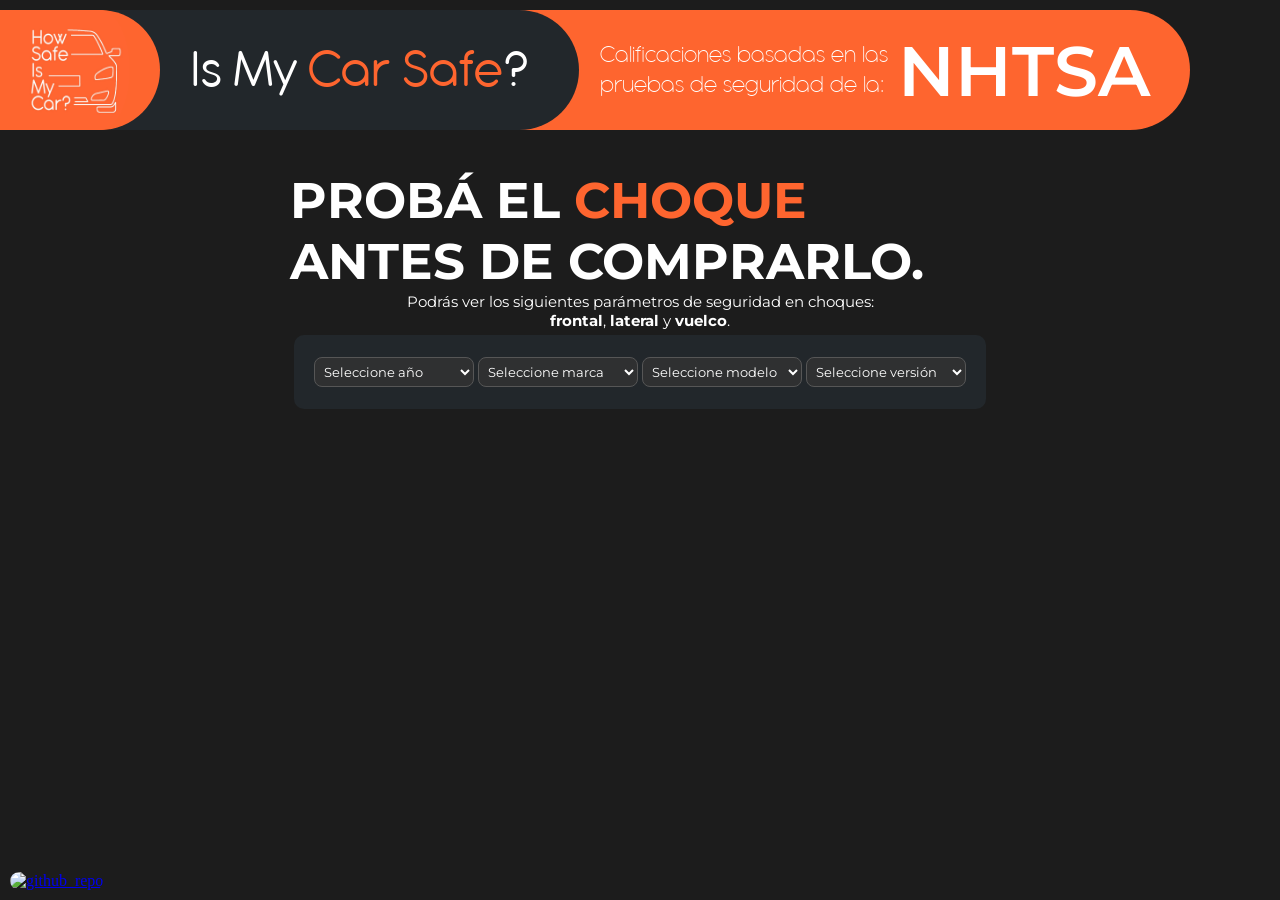
==== commit e679ef09: "cambios a css y js (modifique html para ver local)" ====
--- a/src/index.html
+++ b/src/index.html
@@ -6,8 +6,8 @@
 
     <!--<link rel="stylesheet" href="/src/styles/index.css">
     <link rel="stylesheet" href="/src/styles/fonts.css">-->
-    <link rel="stylesheet" href="/styles/index.css">
-    <link rel="stylesheet" href="/styles/fonts.css">
+    <link rel="stylesheet" href="styles/index.css">
+    <link rel="stylesheet" href="styles/fonts.css">
     <link rel="shortcut icon" href="/img/logo.jpg" type="image/x-icon">
     <title>HowSafeIsMyCar?</title>
 </head>
--- a/src/styles/index.css
+++ b/src/styles/index.css
@@ -143,6 +143,16 @@
     align-items: center;    
 }
 
+/* Bloque "Resultados de seguridad para: ..." — oculto por defecto,
+   solo se muestra cuando el JS le agrega la clase "visible" (una vez
+   que hay un vehículo seleccionado con datos válidos). */
+.info_auto {
+    display: none;
+}
+.info_auto.visible {
+    display: flex;
+}
+
 /*Resultados: Imágenes*/
 #Resultados {
     font-family: "Montserrat"; 
@@ -150,6 +160,10 @@
     border-radius: 15px;
     width: min-content;
     margin: 0 auto;
+    display: none; /* oculto por defecto */
+}
+#Resultados.visible {
+    display: block;
 }
 
 .contenedor_tarjetas {
@@ -187,24 +201,21 @@
 }
 
 
-/*Adaptación a tablet*/
+/*Adaptación a TABLET*/
 @media (max-width: 768px) {
     .barra {
         margin: 10px 0 100px 0;
     }
-
     .texto-barra {
         display: flex;
         align-items: center;
         width: 90%;
     }
-
     .texto-barra div {
         width: max-content;
         display: flex;
         align-items: center;
     }
-
     .encabezado--item {
         font-family: "Antipasto";
         color: #ffffff;
@@ -213,7 +224,7 @@
         height: 80px;
         z-index: 30;
     }
-    .mitad_dos {color: #fe652f; padding-left: 10px;}
+    .mitad_dos { color: #fe652f; padding-left: 10px; }
     .titulo_principal {
         font-weight: 500;
         font-size: 60px;
@@ -245,14 +256,12 @@
         font-size: 30px;
         padding: 1px 0px 0px 10px;
     }
-
     .logo {
         width: 80px;
         background-color: #fe652f;
         padding: 0px 30px 0px 20px;
         border-radius: 0px 100px 100px 0px;
     }
-
     #contenedor {
         width: 90%;
     }
@@ -260,7 +269,6 @@
         margin: 0 auto;
         width: 100%;
     }
-
     div h1 {
         width: fit-content;
         font-size: 40px;
@@ -268,7 +276,6 @@
         margin: 0 auto;
         margin-bottom: 20px;
     }
-    
     div p {
         width: 70%;
         font-size: 15px;
@@ -278,25 +285,23 @@
     div p span {
         font-weight: 900;
     }
-    
     .listas {
         width: 100%;
         max-width: 400px;
         display: grid;
         grid-template-columns: 1fr 1fr;
-        gap: 5px 10px
+        gap: 5px 10px;
     }
     .selecciones {
         width: 100%;
         max-width: 220px;
     }
     .info_auto {
-        width: fit-content;
-        max-width: 400px;
-        margin: 0 auto;
-        text-align: center;
-    }
-
+        display: none;
+    }
+    .info_auto.visible {
+        display: flex;
+    }
     #Resultados {
         width: fit-content;
     }
@@ -314,7 +319,6 @@
         flex-direction: column;
         align-items: left;
     }
-
     .imagen {
         width: 380px;
         height: 230px;
@@ -322,14 +326,11 @@
         border: 1px solid #ffffff;
         border-radius: 15px;
     }
-
-    hr {width: 100%;}
-
+    hr { width: 100%; }
     #h3-var {
         margin: 0;
         padding: 0;
     }
-
     .footer_link_github img {
         width: 50px;
         height: 50px;
@@ -338,26 +339,23 @@
     .footer_link_github {
         margin: 20px auto;
     }
-
-
-    /*Adaptación a teléfono*/
+}
+
+/*Adaptación a TELÉFONO*/
 @media (max-width: 480px) {
     .barra {
         margin: 20px 0 80px 0;
     }
-
     .texto-barra {
         display: flex;
         align-items: center;
         width: 90%;
     }
-
     .texto-barra div {
         width: max-content;
         display: flex;
         align-items: center;
     }
-
     .encabezado--item {
         font-family: "Antipasto";
         color: #ffffff;
@@ -366,7 +364,7 @@
         height: 60px;
         z-index: 30;
     }
-    .mitad_dos {color: #fe652f; padding-left: 10px;}
+    .mitad_dos { color: #fe652f; padding-left: 10px; }
     .titulo_principal {
         font-weight: 500;
         font-size: 40px;
@@ -398,14 +396,12 @@
         font-size: 22px;
         padding: 0px 0px 2px 5px;
     }
-
     .logo {
         width: 60px;
         background-color: #fe652f;
         padding: 0px 20px 0px 5px;
         border-radius: 0px 100px 100px 0px;
     }
-    
     div h1 {
         width: fit-content;
         font-size: 30px;
@@ -413,35 +409,31 @@
         margin: 0 auto;
         margin-bottom: 15px;
     }
-    
     div p {
         width: fit-content;
         margin: 0 auto;
         font-size: 10px;
     }
-    
     div p span {
         font-weight: 900;
     }
-
     .listas {
         width: 80%;
         max-width: 300px;
         display: grid;
         grid-template-columns: 1fr 1fr;
-        gap: 5px 10px
+        gap: 5px 10px;
     }
     .selecciones {
         width: 100%;
         max-width: 200px;
     }
     .info_auto {
-        width: fit-content;
-        max-width: 400px;
-        margin: 0 auto;
-        text-align: center;
-    }
-
+        display: none;
+    }
+    .info_auto.visible {
+        display: flex;
+    }
     #Resultados {
         width: fit-content;
     }
@@ -450,7 +442,6 @@
         align-items: center;
         width: fit-content;
         padding: 20px;
-    
     }
     .tarjeta {
         margin: 0 auto;
@@ -459,7 +450,6 @@
         flex-direction: column;
         align-items: left;
     }
-
     .imagen {
         width: 100%;
         height: 90%;
@@ -467,18 +457,63 @@
         border: 1px solid #ffffff;
         border-radius: 15px;
     }
-    hr {width: 100%;}
+    hr { width: 100%; }
     #h3-var {
         margin: 0;
         padding: 0;
     }
-    
     .footer_link_github {
         margin: 20px auto;
     }
-    
-    .footer_link_github img {
-        width: 50px;
-        height: 50px;
-        border-radius: 16px;
-    }+}
+
+/* Contenedor de las líneas de rating, con fondo oscuro ajustado a su tamaño */
+.rating-linea {
+    display: inline-flex;
+    gap: 6px;
+    background-color: rgb(24, 26, 27);
+    padding: 6px 8px;
+    border-radius: 8px;
+    width: fit-content;
+}
+.rating-linea .segmento {
+    width: 26px;
+    height: 14px;
+    border-radius: 4px;
+    background-color: rgb(70, 70, 70);
+    transition: background-color 0.2s ease;
+}
+.rating-linea .segmento.activa {
+    background-color: gold;
+}
+
+/* Barra de porcentaje con número al lado */
+.barra-porcentaje-wrapper {
+    display: flex;
+    align-items: center;
+    gap: 10px;
+}
+.barra-fondo {
+    width: 150px;
+    height: 12px;
+    background-color: rgb(70, 70, 70);
+    border: 1px solid rgb(20, 21, 22);
+    border-radius: 6px;
+    overflow: hidden;
+    box-sizing: border-box;
+}
+.barra-relleno {
+    height: 100%;
+    width: 0%;
+    transition: width 0.4s ease;
+}
+.barra-relleno.bajo  { background-color: #4caf50; }
+.barra-relleno.medio { background-color: #ffc107; }
+.barra-relleno.alto  { background-color: #f44336; }
+.barra-porcentaje-numero {
+    font-family: "Montserrat";
+    font-weight: 900;
+    color: white;
+    font-size: 16px;
+    white-space: nowrap;
+}
--- a/src/styles/index.css
+++ b/src/styles/index.css
@@ -143,6 +143,16 @@
     align-items: center;    
 }
 
+/* Bloque "Resultados de seguridad para: ..." — oculto por defecto,
+   solo se muestra cuando el JS le agrega la clase "visible" (una vez
+   que hay un vehículo seleccionado con datos válidos). */
+.info_auto {
+    display: none;
+}
+.info_auto.visible {
+    display: flex;
+}
+
 /*Resultados: Imágenes*/
 #Resultados {
     font-family: "Montserrat"; 
@@ -150,6 +160,10 @@
     border-radius: 15px;
     width: min-content;
     margin: 0 auto;
+    display: none; /* oculto por defecto */
+}
+#Resultados.visible {
+    display: block;
 }
 
 .contenedor_tarjetas {
@@ -187,24 +201,21 @@
 }
 
 
-/*Adaptación a tablet*/
+/*Adaptación a TABLET*/
 @media (max-width: 768px) {
     .barra {
         margin: 10px 0 100px 0;
     }
-
     .texto-barra {
         display: flex;
         align-items: center;
         width: 90%;
     }
-
     .texto-barra div {
         width: max-content;
         display: flex;
         align-items: center;
     }
-
     .encabezado--item {
         font-family: "Antipasto";
         color: #ffffff;
@@ -213,7 +224,7 @@
         height: 80px;
         z-index: 30;
     }
-    .mitad_dos {color: #fe652f; padding-left: 10px;}
+    .mitad_dos { color: #fe652f; padding-left: 10px; }
     .titulo_principal {
         font-weight: 500;
         font-size: 60px;
@@ -245,14 +256,12 @@
         font-size: 30px;
         padding: 1px 0px 0px 10px;
     }
-
     .logo {
         width: 80px;
         background-color: #fe652f;
         padding: 0px 30px 0px 20px;
         border-radius: 0px 100px 100px 0px;
     }
-
     #contenedor {
         width: 90%;
     }
@@ -260,7 +269,6 @@
         margin: 0 auto;
         width: 100%;
     }
-
     div h1 {
         width: fit-content;
         font-size: 40px;
@@ -268,7 +276,6 @@
         margin: 0 auto;
         margin-bottom: 20px;
     }
-    
     div p {
         width: 70%;
         font-size: 15px;
@@ -278,25 +285,23 @@
     div p span {
         font-weight: 900;
     }
-    
     .listas {
         width: 100%;
         max-width: 400px;
         display: grid;
         grid-template-columns: 1fr 1fr;
-        gap: 5px 10px
+        gap: 5px 10px;
     }
     .selecciones {
         width: 100%;
         max-width: 220px;
     }
     .info_auto {
-        width: fit-content;
-        max-width: 400px;
-        margin: 0 auto;
-        text-align: center;
-    }
-
+        display: none;
+    }
+    .info_auto.visible {
+        display: flex;
+    }
     #Resultados {
         width: fit-content;
     }
@@ -314,7 +319,6 @@
         flex-direction: column;
         align-items: left;
     }
-
     .imagen {
         width: 380px;
         height: 230px;
@@ -322,14 +326,11 @@
         border: 1px solid #ffffff;
         border-radius: 15px;
     }
-
-    hr {width: 100%;}
-
+    hr { width: 100%; }
     #h3-var {
         margin: 0;
         padding: 0;
     }
-
     .footer_link_github img {
         width: 50px;
         height: 50px;
@@ -338,26 +339,23 @@
     .footer_link_github {
         margin: 20px auto;
     }
-
-
-    /*Adaptación a teléfono*/
+}
+
+/*Adaptación a TELÉFONO*/
 @media (max-width: 480px) {
     .barra {
         margin: 20px 0 80px 0;
     }
-
     .texto-barra {
         display: flex;
         align-items: center;
         width: 90%;
     }
-
     .texto-barra div {
         width: max-content;
         display: flex;
         align-items: center;
     }
-
     .encabezado--item {
         font-family: "Antipasto";
         color: #ffffff;
@@ -366,7 +364,7 @@
         height: 60px;
         z-index: 30;
     }
-    .mitad_dos {color: #fe652f; padding-left: 10px;}
+    .mitad_dos { color: #fe652f; padding-left: 10px; }
     .titulo_principal {
         font-weight: 500;
         font-size: 40px;
@@ -398,14 +396,12 @@
         font-size: 22px;
         padding: 0px 0px 2px 5px;
     }
-
     .logo {
         width: 60px;
         background-color: #fe652f;
         padding: 0px 20px 0px 5px;
         border-radius: 0px 100px 100px 0px;
     }
-    
     div h1 {
         width: fit-content;
         font-size: 30px;
@@ -413,35 +409,31 @@
         margin: 0 auto;
         margin-bottom: 15px;
     }
-    
     div p {
         width: fit-content;
         margin: 0 auto;
         font-size: 10px;
     }
-    
     div p span {
         font-weight: 900;
     }
-
     .listas {
         width: 80%;
         max-width: 300px;
         display: grid;
         grid-template-columns: 1fr 1fr;
-        gap: 5px 10px
+        gap: 5px 10px;
     }
     .selecciones {
         width: 100%;
         max-width: 200px;
     }
     .info_auto {
-        width: fit-content;
-        max-width: 400px;
-        margin: 0 auto;
-        text-align: center;
-    }
-
+        display: none;
+    }
+    .info_auto.visible {
+        display: flex;
+    }
     #Resultados {
         width: fit-content;
     }
@@ -450,7 +442,6 @@
         align-items: center;
         width: fit-content;
         padding: 20px;
-    
     }
     .tarjeta {
         margin: 0 auto;
@@ -459,7 +450,6 @@
         flex-direction: column;
         align-items: left;
     }
-
     .imagen {
         width: 100%;
         height: 90%;
@@ -467,18 +457,63 @@
         border: 1px solid #ffffff;
         border-radius: 15px;
     }
-    hr {width: 100%;}
+    hr { width: 100%; }
     #h3-var {
         margin: 0;
         padding: 0;
     }
-    
     .footer_link_github {
         margin: 20px auto;
     }
-    
-    .footer_link_github img {
-        width: 50px;
-        height: 50px;
-        border-radius: 16px;
-    }+}
+
+/* Contenedor de las líneas de rating, con fondo oscuro ajustado a su tamaño */
+.rating-linea {
+    display: inline-flex;
+    gap: 6px;
+    background-color: rgb(24, 26, 27);
+    padding: 6px 8px;
+    border-radius: 8px;
+    width: fit-content;
+}
+.rating-linea .segmento {
+    width: 26px;
+    height: 14px;
+    border-radius: 4px;
+    background-color: rgb(70, 70, 70);
+    transition: background-color 0.2s ease;
+}
+.rating-linea .segmento.activa {
+    background-color: gold;
+}
+
+/* Barra de porcentaje con número al lado */
+.barra-porcentaje-wrapper {
+    display: flex;
+    align-items: center;
+    gap: 10px;
+}
+.barra-fondo {
+    width: 150px;
+    height: 12px;
+    background-color: rgb(70, 70, 70);
+    border: 1px solid rgb(20, 21, 22);
+    border-radius: 6px;
+    overflow: hidden;
+    box-sizing: border-box;
+}
+.barra-relleno {
+    height: 100%;
+    width: 0%;
+    transition: width 0.4s ease;
+}
+.barra-relleno.bajo  { background-color: #4caf50; }
+.barra-relleno.medio { background-color: #ffc107; }
+.barra-relleno.alto  { background-color: #f44336; }
+.barra-porcentaje-numero {
+    font-family: "Montserrat";
+    font-weight: 900;
+    color: white;
+    font-size: 16px;
+    white-space: nowrap;
+}
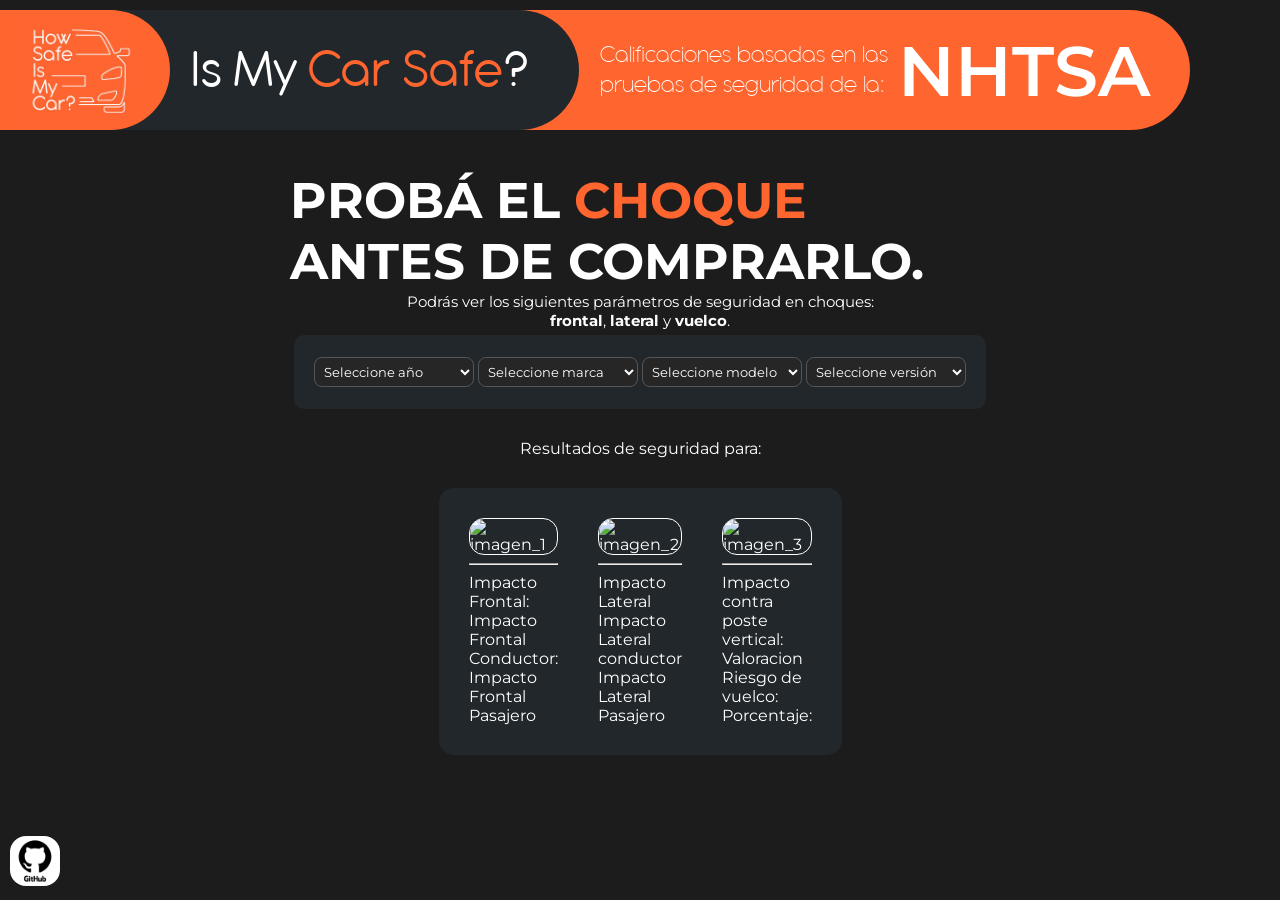
==== commit f930374a: "logo github actualizado" ====
--- a/src/index.html
+++ b/src/index.html
@@ -112,7 +112,7 @@
     <footer>
             <div class="footer_link_github">
                 <a href="https://github.com/FragaUB/HowSafeIsMyCar/tree/main" target="_blank">
-                    <img class="github" src="/img/github.jpg" alt="github_repo">
+                    <img class="github" src="img/github.jpg" alt="github_repo">
                 </a>
             </div>
     </footer>
--- a/src/styles/index.css
+++ b/src/styles/index.css
@@ -1,4 +1,13 @@
 /*Barra cabecera de: logo, título, descripción*/
+:root {
+    --color-fondo: rgb(28, 28, 28);
+    --color-carbon: rgb(34, 39, 43);
+    --color-carbon2: rgb(38, 38, 39);
+    --color-naranja: #fe652f;
+    --color-blanco: #ffffff;
+    --color-borde: rgb(86, 86, 86);
+}
+
 html, body {
     height: 100%;
     margin: 0;
@@ -8,7 +17,7 @@
     min-height: 100vh;
     display: flex;
     flex-direction: column;
-    background-color: rgb(28, 28, 28);
+    background-color: var(--color-fondo)
 }
 
 main {
@@ -34,17 +43,17 @@
 
 .encabezado--item {
     font-family: "Antipasto";
-    color: #ffffff;
+    color: var(--color-blanco);
     display: flex;
     align-items: center;
     height: 120px;
     z-index: 30;
 }
-.mitad_dos {color: #fe652f; padding-left: 10px;}
+.mitad_dos {color: var(--color-naranja); padding-left: 10px;}
 .titulo_principal {
     font-weight: 500;
     font-size: 55px;
-    background-color: rgb(34, 39, 43);
+    background-color: var(--color-carbon);
     border-radius: 0 100px 100px 0;
     padding: 0px 50px 0px 80px;
     position: absolute;
@@ -54,7 +63,7 @@
 .descripcion_barra {
     font-weight: 100;
     font-size: 25px;
-    background-color: #fe652f;
+    background-color: var(--color-naranja);
     padding: 0px 40px 0px 100px;
     border-radius: 0px 100px 100px 0px;
     width: max-content;
@@ -62,8 +71,6 @@
     left: 500px;
     z-index: 10;   
 }
-
-
 .NHTSA {
     font-family: "Montserrat";
     font-weight: 600;
@@ -72,14 +79,14 @@
 }
 
 .logo {
-    width: 110px;
-    background-color: #fe652f;
+    width: 120px;
+    background-color: var(--color-naranja);
     padding: 0px 30px 0px 20px;
     border-radius: 0px 100px 100px 0px;
 }
 
 #contenedor {
-    color: #ffffff;
+    color: var(--color-blanco);
     width: 100%;
     margin: 0 auto;
 }
@@ -89,14 +96,14 @@
     margin: 0 auto;
 }
 div h1 {
-    color: white;
+    color: var(--color-blanco);
     font-weight: 900;
     font-size: 50px;
     text-transform: uppercase;
     width: 700px;
     margin: 0 0 0 0;
 
-    #choque {color: #fe652f;}
+    #choque {color: var(--color-naranja);}
 }
 div p {
         width: 70%;
@@ -111,59 +118,48 @@
 /* Selección de listado de opciones*/
 .listas {
     width: max-content;
-    background-color: rgb(34, 39, 43);
+    background-color: var(--color-carbon);
     border-radius: 15;
     padding: 20px;
     margin: 5px auto 10px auto;
     border-radius: 10px;
 }
 .selecciones {
+    font-family: "Montserrat";
+    font-weight: 300;
+    color: white;
     width: 160px;
     height: 30px;
     padding: 0px 0px 1px 5px;
-    background-color: rgb(47, 48, 49);
-    border-color: rgb(86, 86, 86);
-    font-family: "Montserrat";
-    font-weight: 300;
-    color: white;
+    background-color: var(--color-carbon2);
+    border-color: var(--color-borde);
     border-radius: 8px;
     margin: 2px auto;
 }
 
-select:not(:disabled):hover{border-color: rgb(190, 190, 190);}
+select:not(:disabled):hover{border-color: var(--color-blanco);}
 select:focus-visible{
-    outline: 1px solid #fe652f;
-    outline-offset: 2px;
-}
+    outline: 2px solid var(--color-naranja);
+    outline-offset: 1px;
+}
+
 .leyenda-auto {
     width: 100%;
     display: flex;
-    flex-direction: row;
+    flex-direction: column;
     justify-content: space-evenly;
-    align-items: center;    
-}
-
-/* Bloque "Resultados de seguridad para: ..." — oculto por defecto,
-   solo se muestra cuando el JS le agrega la clase "visible" (una vez
-   que hay un vehículo seleccionado con datos válidos). */
-.info_auto {
-    display: none;
-}
-.info_auto.visible {
-    display: flex;
-}
+    align-items: center;
+    margin: 30px 0 -10px 0;
+}
+
 
 /*Resultados: Imágenes*/
 #Resultados {
     font-family: "Montserrat"; 
-    background-color: rgb(34, 39, 43);
+    background-color: var(--color-carbon);
     border-radius: 15px;
     width: min-content;
     margin: 0 auto;
-    display: none; /* oculto por defecto */
-}
-#Resultados.visible {
-    display: block;
 }
 
 .contenedor_tarjetas {
@@ -178,7 +174,7 @@
     width: 380px;
     height: 230px;
     object-fit: cover;
-    border: 1px solid #ffffff;
+    border: 1px solid var(--color-blanco);
     border-radius: 15px;
 }
 
@@ -201,36 +197,39 @@
 }
 
 
-/*Adaptación a TABLET*/
+/*Adaptación a tablet*/
 @media (max-width: 768px) {
     .barra {
         margin: 10px 0 100px 0;
     }
+
     .texto-barra {
         display: flex;
         align-items: center;
         width: 90%;
     }
+
     .texto-barra div {
         width: max-content;
         display: flex;
         align-items: center;
     }
+
     .encabezado--item {
         font-family: "Antipasto";
-        color: #ffffff;
+        color: var(--color-blanco);
         display: flex;
         align-items: center;
         height: 80px;
         z-index: 30;
     }
-    .mitad_dos { color: #fe652f; padding-left: 10px; }
+    .mitad_dos {color: var(--color-naranja); padding-left: 10px;}
     .titulo_principal {
         font-weight: 500;
         font-size: 60px;
         box-sizing: border-box;
         width: max-content;
-        background-color: rgb(34, 39, 43);
+        background-color: var(--color-carbon);
         border-radius: 0 100px 100px 0;
         padding: 5px 50px 0px 80px;
         position: absolute;
@@ -240,7 +239,7 @@
     .descripcion_barra {
         font-weight: 100;
         font-size: 15px;
-        background-color: #fe652f;
+        background-color: var(--color-naranja);
         padding: 0px 40px 0px 10px;
         border-radius: 0px 100px 100px 0px;
         width: max-content;
@@ -256,12 +255,14 @@
         font-size: 30px;
         padding: 1px 0px 0px 10px;
     }
+
     .logo {
         width: 80px;
-        background-color: #fe652f;
+        background-color: var(--color-naranja);
         padding: 0px 30px 0px 20px;
         border-radius: 0px 100px 100px 0px;
     }
+
     #contenedor {
         width: 90%;
     }
@@ -269,6 +270,7 @@
         margin: 0 auto;
         width: 100%;
     }
+
     div h1 {
         width: fit-content;
         font-size: 40px;
@@ -276,6 +278,7 @@
         margin: 0 auto;
         margin-bottom: 20px;
     }
+    
     div p {
         width: 70%;
         font-size: 15px;
@@ -285,23 +288,25 @@
     div p span {
         font-weight: 900;
     }
+    
     .listas {
         width: 100%;
         max-width: 400px;
         display: grid;
         grid-template-columns: 1fr 1fr;
-        gap: 5px 10px;
+        gap: 5px 10px
     }
     .selecciones {
         width: 100%;
         max-width: 220px;
     }
     .info_auto {
-        display: none;
-    }
-    .info_auto.visible {
-        display: flex;
-    }
+        width: fit-content;
+        max-width: 400px;
+        margin: 0 auto;
+        text-align: center;
+    }
+
     #Resultados {
         width: fit-content;
     }
@@ -319,18 +324,22 @@
         flex-direction: column;
         align-items: left;
     }
+
     .imagen {
         width: 380px;
         height: 230px;
         object-fit: cover;
-        border: 1px solid #ffffff;
+        border: 1px solid var(--color-blanco);
         border-radius: 15px;
     }
-    hr { width: 100%; }
+
+    hr {width: 100%;}
+
     #h3-var {
         margin: 0;
         padding: 0;
     }
+
     .footer_link_github img {
         width: 50px;
         height: 50px;
@@ -339,38 +348,41 @@
     .footer_link_github {
         margin: 20px auto;
     }
-}
-
-/*Adaptación a TELÉFONO*/
+
+
+    /*Adaptación a teléfono*/
 @media (max-width: 480px) {
     .barra {
         margin: 20px 0 80px 0;
     }
+
     .texto-barra {
         display: flex;
         align-items: center;
         width: 90%;
     }
+
     .texto-barra div {
         width: max-content;
         display: flex;
         align-items: center;
     }
+
     .encabezado--item {
         font-family: "Antipasto";
-        color: #ffffff;
+        color: var(--color-blanco);
         display: flex;
         align-items: center;
         height: 60px;
         z-index: 30;
     }
-    .mitad_dos { color: #fe652f; padding-left: 10px; }
+    .mitad_dos {color: var(--color-naranja); padding-left: 10px;}
     .titulo_principal {
         font-weight: 500;
         font-size: 40px;
         box-sizing: border-box;
         width: max-content;
-        background-color: rgb(34, 39, 43);
+        background-color: var(--color-carbon);
         border-radius: 0 100px 100px 0;
         padding: 5px 30px 0px 80px;
         position: absolute;
@@ -380,7 +392,7 @@
     .descripcion_barra {
         font-weight: 100;
         font-size: 12px;
-        background-color: #fe652f;
+        background-color: var(--color-naranja);
         border-radius: 0px 100px 100px 0px;
         padding: 0px 20px 0px 10px;
         width: max-content;
@@ -396,12 +408,14 @@
         font-size: 22px;
         padding: 0px 0px 2px 5px;
     }
+
     .logo {
         width: 60px;
-        background-color: #fe652f;
+        background-color: var(--color-naranja);
         padding: 0px 20px 0px 5px;
         border-radius: 0px 100px 100px 0px;
     }
+    
     div h1 {
         width: fit-content;
         font-size: 30px;
@@ -409,31 +423,35 @@
         margin: 0 auto;
         margin-bottom: 15px;
     }
+    
     div p {
         width: fit-content;
         margin: 0 auto;
         font-size: 10px;
     }
+    
     div p span {
         font-weight: 900;
     }
+
     .listas {
         width: 80%;
         max-width: 300px;
         display: grid;
         grid-template-columns: 1fr 1fr;
-        gap: 5px 10px;
+        gap: 5px 10px
     }
     .selecciones {
         width: 100%;
         max-width: 200px;
     }
     .info_auto {
-        display: none;
-    }
-    .info_auto.visible {
-        display: flex;
-    }
+        width: fit-content;
+        max-width: 400px;
+        margin: 0 auto;
+        text-align: center;
+    }
+
     #Resultados {
         width: fit-content;
     }
@@ -442,6 +460,7 @@
         align-items: center;
         width: fit-content;
         padding: 20px;
+    
     }
     .tarjeta {
         margin: 0 auto;
@@ -450,70 +469,26 @@
         flex-direction: column;
         align-items: left;
     }
+
     .imagen {
         width: 100%;
         height: 90%;
         object-fit: cover;
-        border: 1px solid #ffffff;
+        border: 1px solid var(--color-blanco);
         border-radius: 15px;
     }
-    hr { width: 100%; }
+    hr {width: 100%;}
     #h3-var {
         margin: 0;
         padding: 0;
     }
+    
     .footer_link_github {
         margin: 20px auto;
     }
-}
-
-/* Contenedor de las líneas de rating, con fondo oscuro ajustado a su tamaño */
-.rating-linea {
-    display: inline-flex;
-    gap: 6px;
-    background-color: rgb(24, 26, 27);
-    padding: 6px 8px;
-    border-radius: 8px;
-    width: fit-content;
-}
-.rating-linea .segmento {
-    width: 26px;
-    height: 14px;
-    border-radius: 4px;
-    background-color: rgb(70, 70, 70);
-    transition: background-color 0.2s ease;
-}
-.rating-linea .segmento.activa {
-    background-color: gold;
-}
-
-/* Barra de porcentaje con número al lado */
-.barra-porcentaje-wrapper {
-    display: flex;
-    align-items: center;
-    gap: 10px;
-}
-.barra-fondo {
-    width: 150px;
-    height: 12px;
-    background-color: rgb(70, 70, 70);
-    border: 1px solid rgb(20, 21, 22);
-    border-radius: 6px;
-    overflow: hidden;
-    box-sizing: border-box;
-}
-.barra-relleno {
-    height: 100%;
-    width: 0%;
-    transition: width 0.4s ease;
-}
-.barra-relleno.bajo  { background-color: #4caf50; }
-.barra-relleno.medio { background-color: #ffc107; }
-.barra-relleno.alto  { background-color: #f44336; }
-.barra-porcentaje-numero {
-    font-family: "Montserrat";
-    font-weight: 900;
-    color: white;
-    font-size: 16px;
-    white-space: nowrap;
-}+    
+    .footer_link_github img {
+        width: 50px;
+        height: 50px;
+        border-radius: 16px;
+    }
--- a/src/styles/index.css
+++ b/src/styles/index.css
@@ -1,4 +1,13 @@
 /*Barra cabecera de: logo, título, descripción*/
+:root {
+    --color-fondo: rgb(28, 28, 28);
+    --color-carbon: rgb(34, 39, 43);
+    --color-carbon2: rgb(38, 38, 39);
+    --color-naranja: #fe652f;
+    --color-blanco: #ffffff;
+    --color-borde: rgb(86, 86, 86);
+}
+
 html, body {
     height: 100%;
     margin: 0;
@@ -8,7 +17,7 @@
     min-height: 100vh;
     display: flex;
     flex-direction: column;
-    background-color: rgb(28, 28, 28);
+    background-color: var(--color-fondo)
 }
 
 main {
@@ -34,17 +43,17 @@
 
 .encabezado--item {
     font-family: "Antipasto";
-    color: #ffffff;
+    color: var(--color-blanco);
     display: flex;
     align-items: center;
     height: 120px;
     z-index: 30;
 }
-.mitad_dos {color: #fe652f; padding-left: 10px;}
+.mitad_dos {color: var(--color-naranja); padding-left: 10px;}
 .titulo_principal {
     font-weight: 500;
     font-size: 55px;
-    background-color: rgb(34, 39, 43);
+    background-color: var(--color-carbon);
     border-radius: 0 100px 100px 0;
     padding: 0px 50px 0px 80px;
     position: absolute;
@@ -54,7 +63,7 @@
 .descripcion_barra {
     font-weight: 100;
     font-size: 25px;
-    background-color: #fe652f;
+    background-color: var(--color-naranja);
     padding: 0px 40px 0px 100px;
     border-radius: 0px 100px 100px 0px;
     width: max-content;
@@ -62,8 +71,6 @@
     left: 500px;
     z-index: 10;   
 }
-
-
 .NHTSA {
     font-family: "Montserrat";
     font-weight: 600;
@@ -72,14 +79,14 @@
 }
 
 .logo {
-    width: 110px;
-    background-color: #fe652f;
+    width: 120px;
+    background-color: var(--color-naranja);
     padding: 0px 30px 0px 20px;
     border-radius: 0px 100px 100px 0px;
 }
 
 #contenedor {
-    color: #ffffff;
+    color: var(--color-blanco);
     width: 100%;
     margin: 0 auto;
 }
@@ -89,14 +96,14 @@
     margin: 0 auto;
 }
 div h1 {
-    color: white;
+    color: var(--color-blanco);
     font-weight: 900;
     font-size: 50px;
     text-transform: uppercase;
     width: 700px;
     margin: 0 0 0 0;
 
-    #choque {color: #fe652f;}
+    #choque {color: var(--color-naranja);}
 }
 div p {
         width: 70%;
@@ -111,59 +118,48 @@
 /* Selección de listado de opciones*/
 .listas {
     width: max-content;
-    background-color: rgb(34, 39, 43);
+    background-color: var(--color-carbon);
     border-radius: 15;
     padding: 20px;
     margin: 5px auto 10px auto;
     border-radius: 10px;
 }
 .selecciones {
+    font-family: "Montserrat";
+    font-weight: 300;
+    color: white;
     width: 160px;
     height: 30px;
     padding: 0px 0px 1px 5px;
-    background-color: rgb(47, 48, 49);
-    border-color: rgb(86, 86, 86);
-    font-family: "Montserrat";
-    font-weight: 300;
-    color: white;
+    background-color: var(--color-carbon2);
+    border-color: var(--color-borde);
     border-radius: 8px;
     margin: 2px auto;
 }
 
-select:not(:disabled):hover{border-color: rgb(190, 190, 190);}
+select:not(:disabled):hover{border-color: var(--color-blanco);}
 select:focus-visible{
-    outline: 1px solid #fe652f;
-    outline-offset: 2px;
-}
+    outline: 2px solid var(--color-naranja);
+    outline-offset: 1px;
+}
+
 .leyenda-auto {
     width: 100%;
     display: flex;
-    flex-direction: row;
+    flex-direction: column;
     justify-content: space-evenly;
-    align-items: center;    
-}
-
-/* Bloque "Resultados de seguridad para: ..." — oculto por defecto,
-   solo se muestra cuando el JS le agrega la clase "visible" (una vez
-   que hay un vehículo seleccionado con datos válidos). */
-.info_auto {
-    display: none;
-}
-.info_auto.visible {
-    display: flex;
-}
+    align-items: center;
+    margin: 30px 0 -10px 0;
+}
+
 
 /*Resultados: Imágenes*/
 #Resultados {
     font-family: "Montserrat"; 
-    background-color: rgb(34, 39, 43);
+    background-color: var(--color-carbon);
     border-radius: 15px;
     width: min-content;
     margin: 0 auto;
-    display: none; /* oculto por defecto */
-}
-#Resultados.visible {
-    display: block;
 }
 
 .contenedor_tarjetas {
@@ -178,7 +174,7 @@
     width: 380px;
     height: 230px;
     object-fit: cover;
-    border: 1px solid #ffffff;
+    border: 1px solid var(--color-blanco);
     border-radius: 15px;
 }
 
@@ -201,36 +197,39 @@
 }
 
 
-/*Adaptación a TABLET*/
+/*Adaptación a tablet*/
 @media (max-width: 768px) {
     .barra {
         margin: 10px 0 100px 0;
     }
+
     .texto-barra {
         display: flex;
         align-items: center;
         width: 90%;
     }
+
     .texto-barra div {
         width: max-content;
         display: flex;
         align-items: center;
     }
+
     .encabezado--item {
         font-family: "Antipasto";
-        color: #ffffff;
+        color: var(--color-blanco);
         display: flex;
         align-items: center;
         height: 80px;
         z-index: 30;
     }
-    .mitad_dos { color: #fe652f; padding-left: 10px; }
+    .mitad_dos {color: var(--color-naranja); padding-left: 10px;}
     .titulo_principal {
         font-weight: 500;
         font-size: 60px;
         box-sizing: border-box;
         width: max-content;
-        background-color: rgb(34, 39, 43);
+        background-color: var(--color-carbon);
         border-radius: 0 100px 100px 0;
         padding: 5px 50px 0px 80px;
         position: absolute;
@@ -240,7 +239,7 @@
     .descripcion_barra {
         font-weight: 100;
         font-size: 15px;
-        background-color: #fe652f;
+        background-color: var(--color-naranja);
         padding: 0px 40px 0px 10px;
         border-radius: 0px 100px 100px 0px;
         width: max-content;
@@ -256,12 +255,14 @@
         font-size: 30px;
         padding: 1px 0px 0px 10px;
     }
+
     .logo {
         width: 80px;
-        background-color: #fe652f;
+        background-color: var(--color-naranja);
         padding: 0px 30px 0px 20px;
         border-radius: 0px 100px 100px 0px;
     }
+
     #contenedor {
         width: 90%;
     }
@@ -269,6 +270,7 @@
         margin: 0 auto;
         width: 100%;
     }
+
     div h1 {
         width: fit-content;
         font-size: 40px;
@@ -276,6 +278,7 @@
         margin: 0 auto;
         margin-bottom: 20px;
     }
+    
     div p {
         width: 70%;
         font-size: 15px;
@@ -285,23 +288,25 @@
     div p span {
         font-weight: 900;
     }
+    
     .listas {
         width: 100%;
         max-width: 400px;
         display: grid;
         grid-template-columns: 1fr 1fr;
-        gap: 5px 10px;
+        gap: 5px 10px
     }
     .selecciones {
         width: 100%;
         max-width: 220px;
     }
     .info_auto {
-        display: none;
-    }
-    .info_auto.visible {
-        display: flex;
-    }
+        width: fit-content;
+        max-width: 400px;
+        margin: 0 auto;
+        text-align: center;
+    }
+
     #Resultados {
         width: fit-content;
     }
@@ -319,18 +324,22 @@
         flex-direction: column;
         align-items: left;
     }
+
     .imagen {
         width: 380px;
         height: 230px;
         object-fit: cover;
-        border: 1px solid #ffffff;
+        border: 1px solid var(--color-blanco);
         border-radius: 15px;
     }
-    hr { width: 100%; }
+
+    hr {width: 100%;}
+
     #h3-var {
         margin: 0;
         padding: 0;
     }
+
     .footer_link_github img {
         width: 50px;
         height: 50px;
@@ -339,38 +348,41 @@
     .footer_link_github {
         margin: 20px auto;
     }
-}
-
-/*Adaptación a TELÉFONO*/
+
+
+    /*Adaptación a teléfono*/
 @media (max-width: 480px) {
     .barra {
         margin: 20px 0 80px 0;
     }
+
     .texto-barra {
         display: flex;
         align-items: center;
         width: 90%;
     }
+
     .texto-barra div {
         width: max-content;
         display: flex;
         align-items: center;
     }
+
     .encabezado--item {
         font-family: "Antipasto";
-        color: #ffffff;
+        color: var(--color-blanco);
         display: flex;
         align-items: center;
         height: 60px;
         z-index: 30;
     }
-    .mitad_dos { color: #fe652f; padding-left: 10px; }
+    .mitad_dos {color: var(--color-naranja); padding-left: 10px;}
     .titulo_principal {
         font-weight: 500;
         font-size: 40px;
         box-sizing: border-box;
         width: max-content;
-        background-color: rgb(34, 39, 43);
+        background-color: var(--color-carbon);
         border-radius: 0 100px 100px 0;
         padding: 5px 30px 0px 80px;
         position: absolute;
@@ -380,7 +392,7 @@
     .descripcion_barra {
         font-weight: 100;
         font-size: 12px;
-        background-color: #fe652f;
+        background-color: var(--color-naranja);
         border-radius: 0px 100px 100px 0px;
         padding: 0px 20px 0px 10px;
         width: max-content;
@@ -396,12 +408,14 @@
         font-size: 22px;
         padding: 0px 0px 2px 5px;
     }
+
     .logo {
         width: 60px;
-        background-color: #fe652f;
+        background-color: var(--color-naranja);
         padding: 0px 20px 0px 5px;
         border-radius: 0px 100px 100px 0px;
     }
+    
     div h1 {
         width: fit-content;
         font-size: 30px;
@@ -409,31 +423,35 @@
         margin: 0 auto;
         margin-bottom: 15px;
     }
+    
     div p {
         width: fit-content;
         margin: 0 auto;
         font-size: 10px;
     }
+    
     div p span {
         font-weight: 900;
     }
+
     .listas {
         width: 80%;
         max-width: 300px;
         display: grid;
         grid-template-columns: 1fr 1fr;
-        gap: 5px 10px;
+        gap: 5px 10px
     }
     .selecciones {
         width: 100%;
         max-width: 200px;
     }
     .info_auto {
-        display: none;
-    }
-    .info_auto.visible {
-        display: flex;
-    }
+        width: fit-content;
+        max-width: 400px;
+        margin: 0 auto;
+        text-align: center;
+    }
+
     #Resultados {
         width: fit-content;
     }
@@ -442,6 +460,7 @@
         align-items: center;
         width: fit-content;
         padding: 20px;
+    
     }
     .tarjeta {
         margin: 0 auto;
@@ -450,70 +469,26 @@
         flex-direction: column;
         align-items: left;
     }
+
     .imagen {
         width: 100%;
         height: 90%;
         object-fit: cover;
-        border: 1px solid #ffffff;
+        border: 1px solid var(--color-blanco);
         border-radius: 15px;
     }
-    hr { width: 100%; }
+    hr {width: 100%;}
     #h3-var {
         margin: 0;
         padding: 0;
     }
+    
     .footer_link_github {
         margin: 20px auto;
     }
-}
-
-/* Contenedor de las líneas de rating, con fondo oscuro ajustado a su tamaño */
-.rating-linea {
-    display: inline-flex;
-    gap: 6px;
-    background-color: rgb(24, 26, 27);
-    padding: 6px 8px;
-    border-radius: 8px;
-    width: fit-content;
-}
-.rating-linea .segmento {
-    width: 26px;
-    height: 14px;
-    border-radius: 4px;
-    background-color: rgb(70, 70, 70);
-    transition: background-color 0.2s ease;
-}
-.rating-linea .segmento.activa {
-    background-color: gold;
-}
-
-/* Barra de porcentaje con número al lado */
-.barra-porcentaje-wrapper {
-    display: flex;
-    align-items: center;
-    gap: 10px;
-}
-.barra-fondo {
-    width: 150px;
-    height: 12px;
-    background-color: rgb(70, 70, 70);
-    border: 1px solid rgb(20, 21, 22);
-    border-radius: 6px;
-    overflow: hidden;
-    box-sizing: border-box;
-}
-.barra-relleno {
-    height: 100%;
-    width: 0%;
-    transition: width 0.4s ease;
-}
-.barra-relleno.bajo  { background-color: #4caf50; }
-.barra-relleno.medio { background-color: #ffc107; }
-.barra-relleno.alto  { background-color: #f44336; }
-.barra-porcentaje-numero {
-    font-family: "Montserrat";
-    font-weight: 900;
-    color: white;
-    font-size: 16px;
-    white-space: nowrap;
-}+    
+    .footer_link_github img {
+        width: 50px;
+        height: 50px;
+        border-radius: 16px;
+    }
